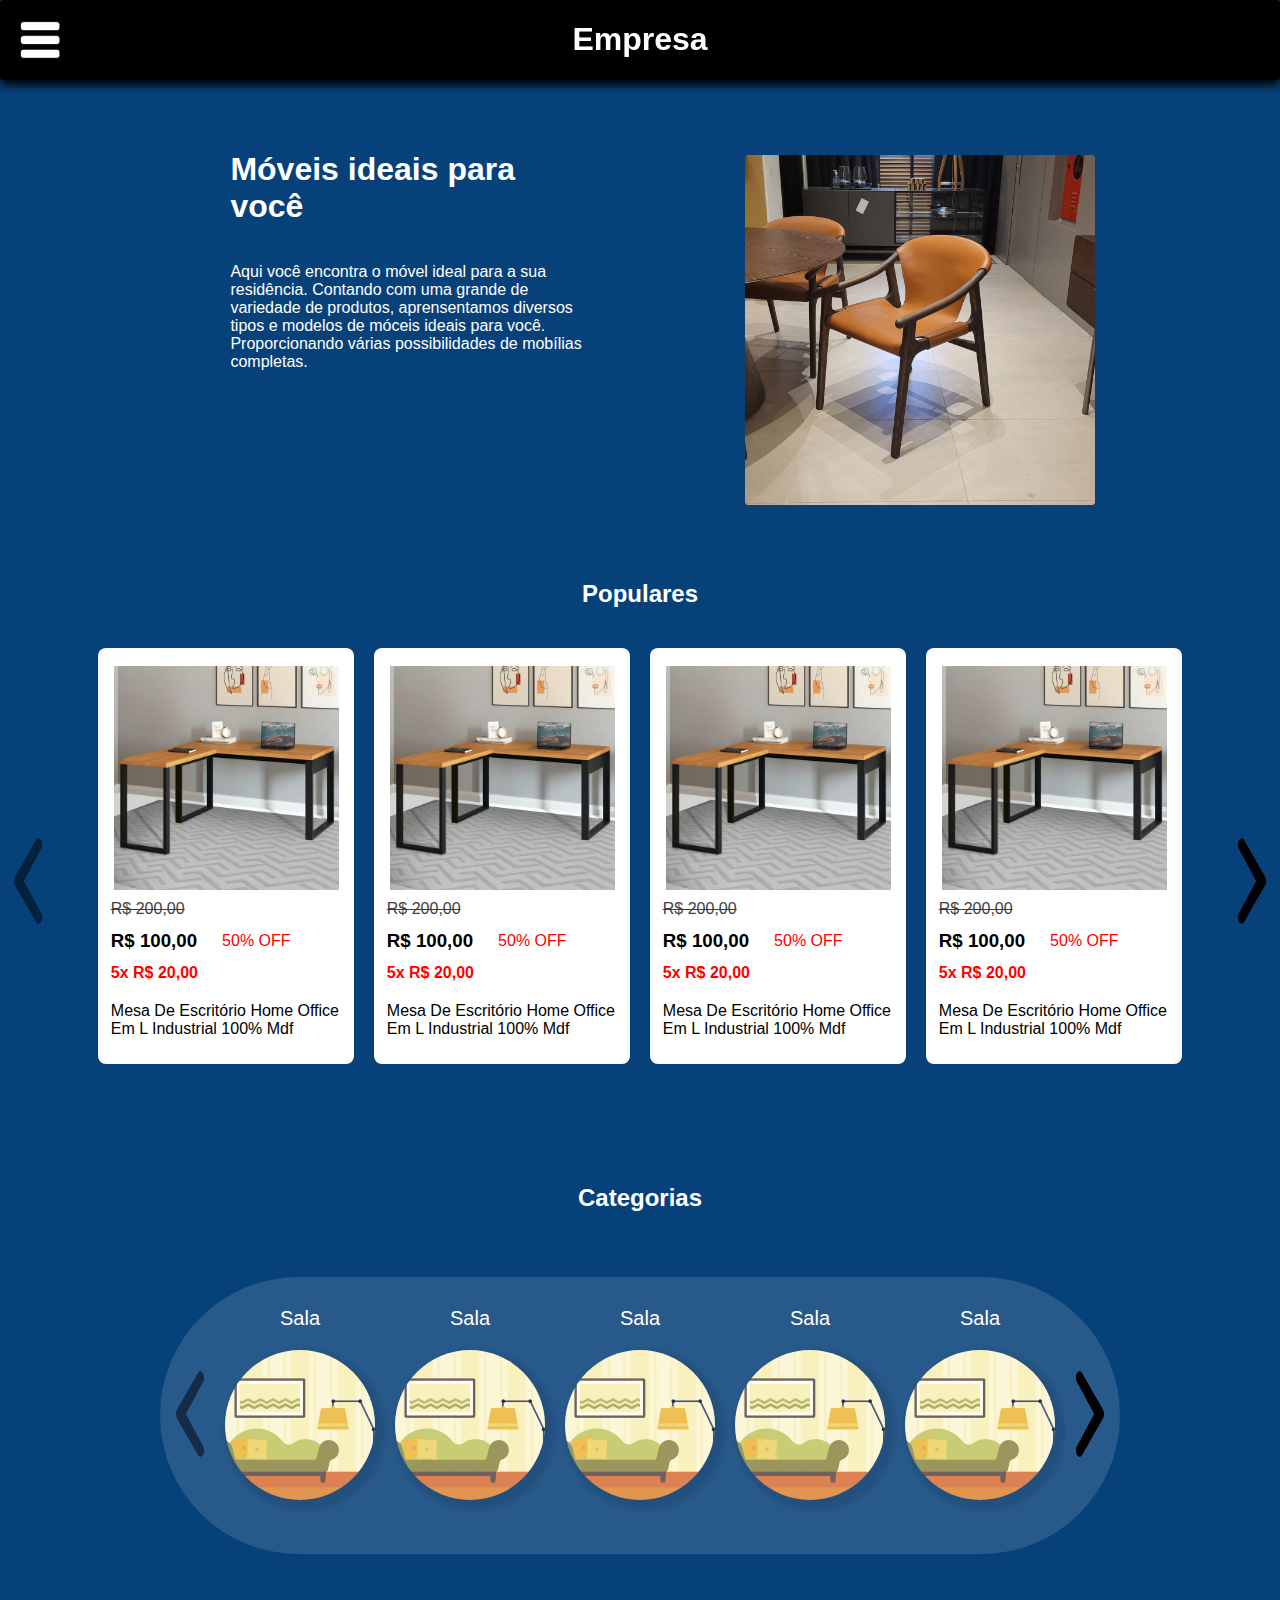
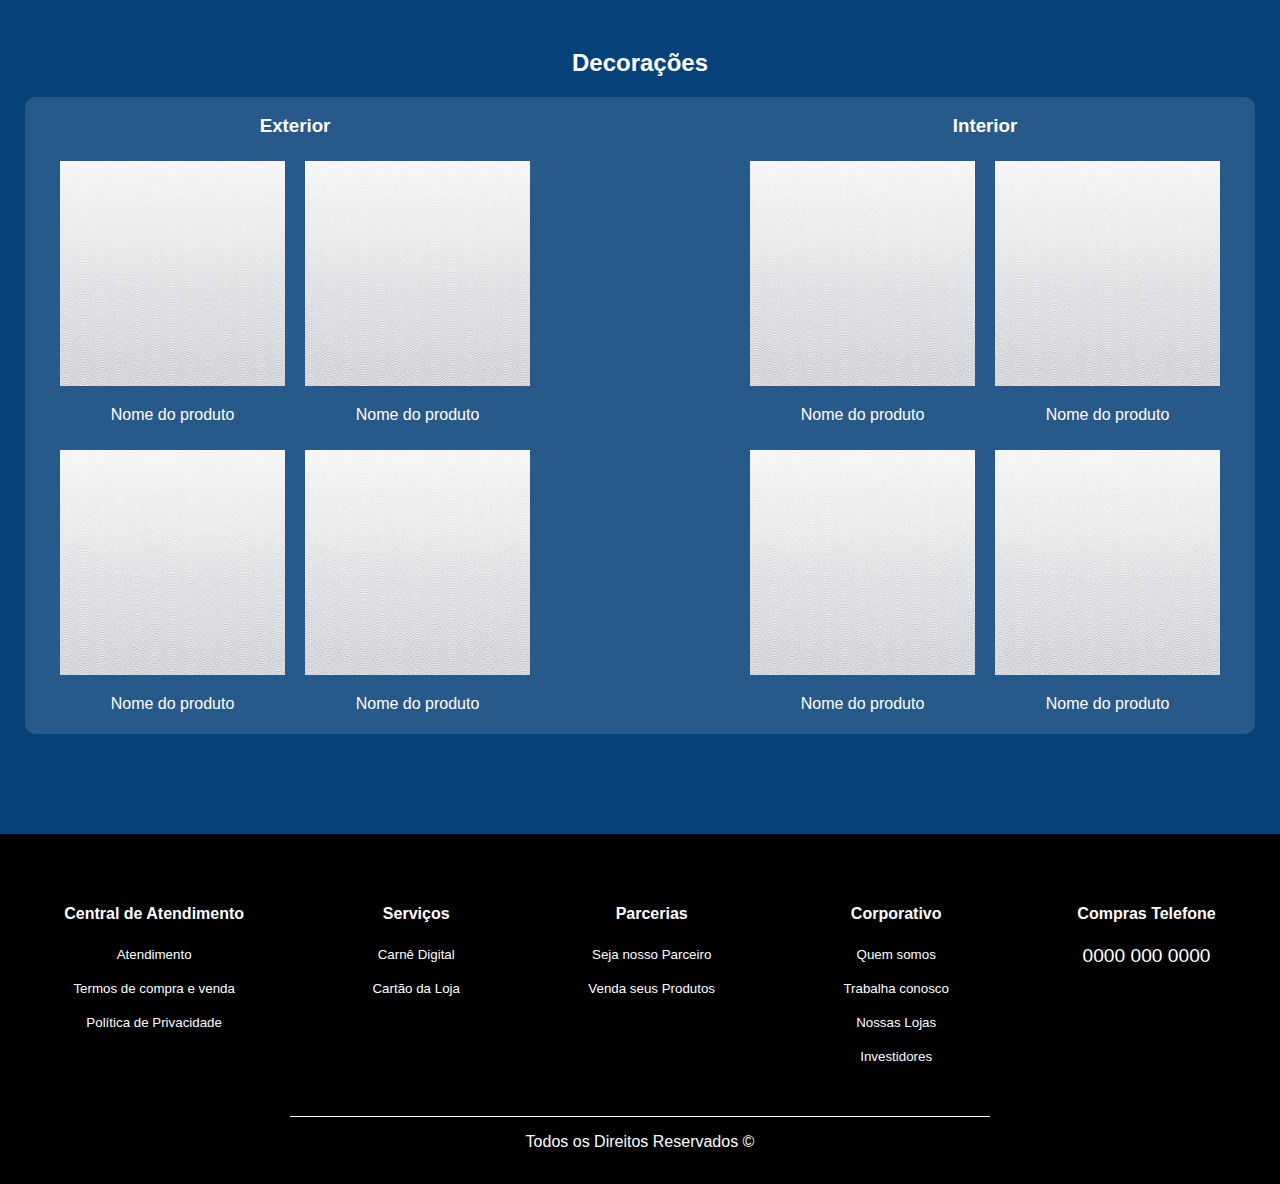
==== index.html @ 8889631f "Update" ====
<!DOCTYPE html>
<html lang="pt-BR">

<head>
    <meta charset="UTF-8">
    <meta http-equiv="X-UA-Compatible" content="IE=edge">
    <meta name="viewport" content="width=device-width, initial-scale=1.0">
    <link href="./style.css" rel="stylesheet">

    <title> Catálgo de móveis </title>
</head>

<body>

    <aside>
        <!-- Botão da sidebar  -->
        <input type="checkbox" id="sidebar_button">
        <label for="sidebar_button" id="label_sidebar_button">
            <img id="menu_icon" src="./icons/menu-icon.png" alt="Menu-icon" title="Botão Menu">
        </label>


        <!-- Navegação da SideBar  -->
        <nav id="sidebar_container">
            <ul id="ul_sidebar">
                <li> <a href="" class="url_sidebar"> HOME </a> </li>
                <li> <a href="" class="url_sidebar"> NOVIDADES </a> </li>
                <li> <a href="" class="url_sidebar"> CONTATO </a> </li>
                <li> <a href="" class="url_sidebar"> SOBRE </a> </li>
                <li> <a href="" class="url_sidebar"> SOBRE </a> </li>
                <li> <a href="" class="url_sidebar"> SOBRE </a> </li>
                <li> <a href="" class="url_sidebar"> SOBRE </a> </li>
                <li> <a href="" class="url_sidebar"> SOBRE </a> </li>
                <li> <a href="" class="url_sidebar"> SOBRE </a> </li>
                <li> <a href="" class="url_sidebar"> SOBRE </a> </li>
                <li> <a href="" class="url_sidebar"> SOBRE </a> </li>
                <li> <a href="" class="url_sidebar"> SOBRE </a> </li>
                <li> <a href="" class="url_sidebar"> SOBRE </a> </li>
                <li> <a href="" class="url_sidebar"> SOBRE </a> </li>
                <li> <a href="" class="url_sidebar"> SOBRE </a> </li>
                <li> <a href="" class="url_sidebar"> SOBRE </a> </li>
                <li> <a href="" class="url_sidebar"> SOBRE </a> </li>
                <li> <a href="" class="url_sidebar"> SOBRE </a> </li>
                <li> <a href="" class="url_sidebar"> SOBRE </a> </li>
                <li> <a href="" class="url_sidebar"> SOBRE </a> </li>
                <li> <a href="" class="url_sidebar"> SOBRE </a> </li>
                <li> <a href="" class="url_sidebar"> SOBRE </a> </li>
                <li> <a href="" class="url_sidebar"> SOBRE </a> </li>
                <li> <a href="" class="url_sidebar"> SOBRE </a> </li>
                <li> <a href="" class="url_sidebar"> SOBRE </a> </li>
                <li> <a href="" class="url_sidebar"> SOBRE </a> </li>
                <li> <a href="" class="url_sidebar"> SOBRE </a> </li>
                <li> <a href="" class="url_sidebar"> SOBRE </a> </li>
            </ul>
        </nav>
    </aside>


    <!-- Header da Página com botão da sidebar e a sidebar junto -->
    <header id="top_row">
        <div id="company_name">
            <h1> Empresa </h1>
        </div>
    </header>



    <!-- Conteúdo da Página  -->
    <main>

        <section id="slider_container">
            <!-- Slider container  -->


            <!-- Uma mensagem dentro do container do slider  -->
            <div id="text_container">
                <h1> Móveis ideais para você</h1>

                <p id="initial_slider_text">
                    Aqui você encontra o móvel ideal para a sua residência. Contando com uma
                    grande de variedade de produtos, aprensentamos diversos tipos e modelos de móceis ideais para você.
                    Proporcionando várias possibilidades de mobílias completas.
                </p>

            </div>


            <div id="slider">

                <div id="slides" class="slides">

                    <!-- Slide images -->
                    <div id="slide" class="slide">
                        <img id="img_1" src="./móveis/Cadeira Cuna (A).jpg" alt="Cadeira Cuna">
                    </div>

                    <div class="slide">
                        <img src="./móveis/Mesa Cabeceira Suspensa Branca.jpg" alt="Mesa Cabeceira">
                    </div>

                    <div class="slide">
                        <img src="./móveis/Mesa de Escritório.jpg" alt="Mesa escritório">
                    </div>

                    <div class="slide">
                        <img src="./móveis/Painel para TV.jpg" alt="Painel para TV">
                    </div>

                    <!-- Fim Slide Images -->

                </div>

            </div>

            <!-- Fim Slider container  -->
        </section>



        <!-- Populares Carrossel  -->

        <h2 class="title_row"> Populares </h2>

        <section id="popular_carousel">
            <!-- Início carrosel  -->

            <img id="popular_left_arrow" class="navigation_buttons" src="./icons/previous_button_icon.png"
                alt="Anterior">

            <div id="popular_items">
                <!-- Primeira barra de fundo dos itens -->

                <div id="popular_items_carousel" class="carousel_popular_items">
                    <!-- Inicio do carrossel de itens  -->



                    <!-- Primeira de quatro partes do carrossel dos itens composto por 4 itens cada parte  -->


                    <a href="./pagina_produtos/produto.html" class="item_container">
                        <!-- Container do item em geral -->

                        <div class="item_box">
                            <!-- Imagem do Produto, preço e nome -->

                            <img class="item_img" src="./móveis/Mesa de Escritório.jpg" alt="Images">

                            <div class="item_data">
                                <!-- Dados do item  -->

                                <s class="original_price"> R$ 200,00 </s>

                                <div class="price_row">
                                    <!-- Linha de preço e desconto -->

                                    <h3 class="item_price"> R$ 100,00 </h3>
                                    <p class="percentage_off"> 50% OFF </p>

                                    <!-- Fim linha preço e produto  -->
                                </div>

                                <h4 class="price_divison"> 5x R$ 20,00 </h4>
                                <p class="item_name"> Mesa De Escritório Home Office Em L Industrial 100% Mdf </p>

                                <!-- Fim dados do item -->
                            </div>

                            <!-- Fim Produto e descrição  -->
                        </div>

                        <!-- Fim container do item em geral  -->
                    </a>



                    <a href="./pagina_produtos/produto.html" class="item_container">
                        <!-- Container do item em geral -->

                        <div class="item_box">
                            <!-- Imagem do Produto, preço e nome -->

                            <img class="item_img" src="./móveis/Mesa de Escritório.jpg" alt="Images">

                            <div class="item_data">
                                <!-- Dados do item  -->

                                <s class="original_price"> R$ 200,00 </s>

                                <div class="price_row">
                                    <!-- Linha de preço e desconto -->

                                    <h3 class="item_price"> R$ 100,00 </h3>
                                    <p class="percentage_off"> 50% OFF </p>

                                    <!-- Fim linha preço e produto  -->
                                </div>

                                <h4 class="price_divison"> 5x R$ 20,00 </h4>
                                <p class="item_name"> Mesa De Escritório Home Office Em L Industrial 100% Mdf </p>

                                <!-- Fim dados do item -->
                            </div>

                            <!-- Fim Produto e descrição  -->
                        </div>

                        <!-- Fim container do item em geral  -->
                    </a>



                    <a href="./pagina_produtos/produto.html" class="item_container">
                        <!-- Container do item em geral -->

                        <div class="item_box">
                            <!-- Imagem do Produto, preço e nome -->

                            <img class="item_img" src="./móveis/Mesa de Escritório.jpg" alt="Images">

                            <div class="item_data">
                                <!-- Dados do item  -->

                                <s class="original_price"> R$ 200,00 </s>

                                <div class="price_row">
                                    <!-- Linha de preço e desconto -->

                                    <h3 class="item_price"> R$ 100,00 </h3>
                                    <p class="percentage_off"> 50% OFF </p>

                                    <!-- Fim linha preço e produto  -->
                                </div>

                                <h4 class="price_divison"> 5x R$ 20,00 </h4>
                                <p class="item_name"> Mesa De Escritório Home Office Em L Industrial 100% Mdf </p>

                                <!-- Fim dados do item -->
                            </div>

                            <!-- Fim Produto e descrição  -->
                        </div>

                        <!-- Fim container do item em geral  -->
                    </a>



                    <a href="./pagina_produtos/produto.html" class="item_container">
                        <!-- Container do item em geral -->

                        <div class="item_box">
                            <!-- Imagem do Produto, preço e nome -->

                            <img class="item_img" src="./móveis/Mesa de Escritório.jpg" alt="Images">

                            <div class="item_data">
                                <!-- Dados do item  -->

                                <s class="original_price"> R$ 200,00 </s>

                                <div class="price_row">
                                    <!-- Linha de preço e desconto -->

                                    <h3 class="item_price"> R$ 100,00 </h3>
                                    <p class="percentage_off"> 50% OFF </p>

                                    <!-- Fim linha preço e produto  -->
                                </div>

                                <h4 class="price_divison"> 5x R$ 20,00 </h4>
                                <p class="item_name"> Mesa De Escritório Home Office Em L Industrial 100% Mdf </p>

                                <!-- Fim dados do item -->
                            </div>

                            <!-- Fim Produto e descrição  -->
                        </div>

                        <!-- Fim container do item em geral  -->
                    </a>



                    <!-- Deste ponto para baixo são as outras 3 partes do carrossel, também composto
                    cada parte de 4 itens cada -->



                    <a href="./pagina_produtos/produto.html" class="item_container">
                        <!-- Container do item em geral -->

                        <div class="item_box">
                            <!-- Imagem do Produto, preço e nome -->

                            <img class="item_img" src="./móveis/Mesa de Escritório.jpg" alt="Images">

                            <div class="item_data">
                                <!-- Dados do item  -->

                                <s class="original_price"> R$ 200,00 </s>

                                <div class="price_row">
                                    <!-- Linha de preço e desconto -->

                                    <h3 class="item_price"> R$ 100,00 </h3>
                                    <p class="percentage_off"> 50% OFF </p>

                                    <!-- Fim linha preço e produto  -->
                                </div>

                                <h4 class="price_divison"> 5x R$ 20,00 </h4>
                                <p class="item_name"> Mesa De Escritório Home Office Em L Industrial 100% Mdf </p>

                                <!-- Fim dados do item -->
                            </div>

                            <!-- Fim Produto e descrição  -->
                        </div>

                        <!-- Fim container do item em geral  -->
                    </a>



                    <a href="./pagina_produtos/produto.html" class="item_container">
                        <!-- Container do item em geral -->

                        <div class="item_box">
                            <!-- Imagem do Produto, preço e nome -->

                            <img class="item_img" src="./móveis/Mesa de Escritório.jpg" alt="Images">

                            <div class="item_data">
                                <!-- Dados do item  -->

                                <s class="original_price"> R$ 200,00 </s>

                                <div class="price_row">
                                    <!-- Linha de preço e desconto -->

                                    <h3 class="item_price"> R$ 100,00 </h3>
                                    <p class="percentage_off"> 50% OFF </p>

                                    <!-- Fim linha preço e produto  -->
                                </div>

                                <h4 class="price_divison"> 5x R$ 20,00 </h4>
                                <p class="item_name"> Mesa De Escritório Home Office Em L Industrial 100% Mdf </p>

                                <!-- Fim dados do item -->
                            </div>

                            <!-- Fim Produto e descrição  -->
                        </div>

                        <!-- Fim container do item em geral  -->
                    </a>



                    <a href="./pagina_produtos/produto.html" class="item_container">
                        <!-- Container do item em geral -->

                        <div class="item_box">
                            <!-- Imagem do Produto, preço e nome -->

                            <img class="item_img" src="./móveis/Mesa de Escritório.jpg" alt="Images">

                            <div class="item_data">
                                <!-- Dados do item  -->

                                <s class="original_price"> R$ 200,00 </s>

                                <div class="price_row">
                                    <!-- Linha de preço e desconto -->

                                    <h3 class="item_price"> R$ 100,00 </h3>
                                    <p class="percentage_off"> 50% OFF </p>

                                    <!-- Fim linha preço e produto  -->
                                </div>

                                <h4 class="price_divison"> 5x R$ 20,00 </h4>
                                <p class="item_name"> Mesa De Escritório Home Office Em L Industrial 100% Mdf </p>

                                <!-- Fim dados do item -->
                            </div>

                            <!-- Fim Produto e descrição  -->
                        </div>

                        <!-- Fim container do item em geral  -->
                    </a>



                    <a href="./pagina_produtos/produto.html" class="item_container">
                        <!-- Container do item em geral -->

                        <div class="item_box">
                            <!-- Imagem do Produto, preço e nome -->

                            <img class="item_img" src="./móveis/Mesa de Escritório.jpg" alt="Images">

                            <div class="item_data">
                                <!-- Dados do item  -->

                                <s class="original_price"> R$ 200,00 </s>

                                <div class="price_row">
                                    <!-- Linha de preço e desconto -->

                                    <h3 class="item_price"> R$ 100,00 </h3>
                                    <p class="percentage_off"> 50% OFF </p>

                                    <!-- Fim linha preço e produto  -->
                                </div>

                                <h4 class="price_divison"> 5x R$ 20,00 </h4>
                                <p class="item_name"> Mesa De Escritório Home Office Em L Industrial 100% Mdf </p>

                                <!-- Fim dados do item -->
                            </div>

                            <!-- Fim Produto e descrição  -->
                        </div>

                        <!-- Fim container do item em geral  -->
                    </a>



                    <!-- Terceira parte do carrossel  -->


                    <a href="./pagina_produtos/produto.html" class="item_container">
                        <!-- Container do item em geral -->

                        <div class="item_box">
                            <!-- Imagem do Produto, preço e nome -->

                            <img class="item_img" src="./móveis/Mesa de Escritório.jpg" alt="Images">

                            <div class="item_data">
                                <!-- Dados do item  -->

                                <s class="original_price"> R$ 200,00 </s>

                                <div class="price_row">
                                    <!-- Linha de preço e desconto -->

                                    <h3 class="item_price"> R$ 100,00 </h3>
                                    <p class="percentage_off"> 50% OFF </p>

                                    <!-- Fim linha preço e produto  -->
                                </div>

                                <h4 class="price_divison"> 5x R$ 20,00 </h4>
                                <p class="item_name"> Mesa De Escritório Home Office Em L Industrial 100% Mdf </p>

                                <!-- Fim dados do item -->
                            </div>

                            <!-- Fim Produto e descrição  -->
                        </div>

                        <!-- Fim container do item em geral  -->
                    </a>



                    <a href="./pagina_produtos/produto.html" class="item_container">
                        <!-- Container do item em geral -->

                        <div class="item_box">
                            <!-- Imagem do Produto, preço e nome -->

                            <img class="item_img" src="./móveis/Mesa de Escritório.jpg" alt="Images">

                            <div class="item_data">
                                <!-- Dados do item  -->

                                <s class="original_price"> R$ 200,00 </s>

                                <div class="price_row">
                                    <!-- Linha de preço e desconto -->

                                    <h3 class="item_price"> R$ 100,00 </h3>
                                    <p class="percentage_off"> 50% OFF </p>

                                    <!-- Fim linha preço e produto  -->
                                </div>

                                <h4 class="price_divison"> 5x R$ 20,00 </h4>
                                <p class="item_name"> Mesa De Escritório Home Office Em L Industrial 100% Mdf </p>

                                <!-- Fim dados do item -->
                            </div>

                            <!-- Fim Produto e descrição  -->
                        </div>

                        <!-- Fim container do item em geral  -->
                    </a>



                    <a href="./pagina_produtos/produto.html" class="item_container">
                        <!-- Container do item em geral -->

                        <div class="item_box">
                            <!-- Imagem do Produto, preço e nome -->

                            <img class="item_img" src="./móveis/Mesa de Escritório.jpg" alt="Images">

                            <div class="item_data">
                                <!-- Dados do item  -->

                                <s class="original_price"> R$ 200,00 </s>

                                <div class="price_row">
                                    <!-- Linha de preço e desconto -->

                                    <h3 class="item_price"> R$ 100,00 </h3>
                                    <p class="percentage_off"> 50% OFF </p>

                                    <!-- Fim linha preço e produto  -->
                                </div>

                                <h4 class="price_divison"> 5x R$ 20,00 </h4>
                                <p class="item_name"> Mesa De Escritório Home Office Em L Industrial 100% Mdf </p>

                                <!-- Fim dados do item -->
                            </div>

                            <!-- Fim Produto e descrição  -->
                        </div>

                        <!-- Fim container do item em geral  -->
                    </a>



                    <a href="./pagina_produtos/produto.html" class="item_container">
                        <!-- Container do item em geral -->

                        <div class="item_box">
                            <!-- Imagem do Produto, preço e nome -->

                            <img class="item_img" src="./móveis/Mesa de Escritório.jpg" alt="Images">

                            <div class="item_data">
                                <!-- Dados do item  -->

                                <s class="original_price"> R$ 200,00 </s>

                                <div class="price_row">
                                    <!-- Linha de preço e desconto -->

                                    <h3 class="item_price"> R$ 100,00 </h3>
                                    <p class="percentage_off"> 50% OFF </p>

                                    <!-- Fim linha preço e produto  -->
                                </div>

                                <h4 class="price_divison"> 5x R$ 20,00 </h4>
                                <p class="item_name"> Mesa De Escritório Home Office Em L Industrial 100% Mdf </p>

                                <!-- Fim dados do item -->
                            </div>

                            <!-- Fim Produto e descrição  -->
                        </div>

                        <!-- Fim container do item em geral  -->
                    </a>



                    <!-- Quarta e última parte do carrossel  -->


                    <a href="./pagina_produtos/produto.html" class="item_container">
                        <!-- Container do item em geral -->

                        <div class="item_box">
                            <!-- Imagem do Produto, preço e nome -->

                            <img class="item_img" src="./móveis/Mesa de Escritório.jpg" alt="Images">

                            <div class="item_data">
                                <!-- Dados do item  -->

                                <s class="original_price"> R$ 200,00 </s>

                                <div class="price_row">
                                    <!-- Linha de preço e desconto -->

                                    <h3 class="item_price"> R$ 100,00 </h3>
                                    <p class="percentage_off"> 50% OFF </p>

                                    <!-- Fim linha preço e produto  -->
                                </div>

                                <h4 class="price_divison"> 5x R$ 20,00 </h4>
                                <p class="item_name"> Mesa De Escritório Home Office Em L Industrial 100% Mdf </p>

                                <!-- Fim dados do item -->
                            </div>

                            <!-- Fim Produto e descrição  -->
                        </div>

                        <!-- Fim container do item em geral  -->
                    </a>



                    <a href="./pagina_produtos/produto.html" class="item_container">
                        <!-- Container do item em geral -->

                        <div class="item_box">
                            <!-- Imagem do Produto, preço e nome -->

                            <img class="item_img" src="./móveis/Mesa de Escritório.jpg" alt="Images">

                            <div class="item_data">
                                <!-- Dados do item  -->

                                <s class="original_price"> R$ 200,00 </s>

                                <div class="price_row">
                                    <!-- Linha de preço e desconto -->

                                    <h3 class="item_price"> R$ 100,00 </h3>
                                    <p class="percentage_off"> 50% OFF </p>

                                    <!-- Fim linha preço e produto  -->
                                </div>

                                <h4 class="price_divison"> 5x R$ 20,00 </h4>
                                <p class="item_name"> Mesa De Escritório Home Office Em L Industrial 100% Mdf </p>

                                <!-- Fim dados do item -->
                            </div>

                            <!-- Fim Produto e descrição  -->
                        </div>

                        <!-- Fim container do item em geral  -->
                    </a>



                    <a href="./pagina_produtos/produto.html" class="item_container">
                        <!-- Container do item em geral -->

                        <div class="item_box">
                            <!-- Imagem do Produto, preço e nome -->

                            <img class="item_img" src="./móveis/Mesa de Escritório.jpg" alt="Images">

                            <div class="item_data">
                                <!-- Dados do item  -->

                                <s class="original_price"> R$ 200,00 </s>

                                <div class="price_row">
                                    <!-- Linha de preço e desconto -->

                                    <h3 class="item_price"> R$ 100,00 </h3>
                                    <p class="percentage_off"> 50% OFF </p>

                                    <!-- Fim linha preço e produto  -->
                                </div>

                                <h4 class="price_divison"> 5x R$ 20,00 </h4>
                                <p class="item_name"> Mesa De Escritório Home Office Em L Industrial 100% Mdf </p>

                                <!-- Fim dados do item -->
                            </div>

                            <!-- Fim Produto e descrição  -->
                        </div>

                        <!-- Fim container do item em geral  -->
                    </a>



                    <a href="./pagina_produtos/produto.html" class="item_container">
                        <!-- Container do item em geral -->

                        <div class="item_box">
                            <!-- Imagem do Produto, preço e nome -->

                            <img class="item_img" src="./móveis/Mesa de Escritório.jpg" alt="Images">

                            <div class="item_data">
                                <!-- Dados do item  -->

                                <s class="original_price"> R$ 200,00 </s>

                                <div class="price_row">
                                    <!-- Linha de preço e desconto -->

                                    <h3 class="item_price"> R$ 100,00 </h3>
                                    <p class="percentage_off"> 50% OFF </p>

                                    <!-- Fim linha preço e produto  -->
                                </div>

                                <h4 class="price_divison"> 5x R$ 20,00 </h4>
                                <p class="item_name"> Mesa De Escritório Home Office Em L Industrial 100% Mdf </p>

                                <!-- Fim dados do item -->
                            </div>

                            <!-- Fim Produto e descrição  -->
                        </div>

                        <!-- Fim container do item em geral  -->
                    </a>



                    <!-- Fim da Quarta parte do carrossel  -->



                    <!-- Fim carrosel de itens  -->
                </div>


                <!-- Fim primeira barra de itens -->
            </div>


            <img id="popular_right_arrow" class="navigation_buttons" src="icons/next_button_icon.png" alt="Próximo">

            <!-- Fim carrossel  -->
        </section>

        <!-- Fim Populares Carrossel  -->


        <!-- Categorias Carrossel  -->

        <h2 class="title_row"> Categorias </h2>

        <section id="categories">

            <img id="categories_left_arrow" class="navigation_buttons" src="./icons/previous_button_icon.png"
                alt="Anterior">

            <div id="categories_carousel">

                <div id="categories_carousel_items" class="carousel_categories">

                    <div class="categorie_box">
                        <p class="categorie_name"> Sala </p>
                        <a href="./pagina_produtos/produto.html">
                            <img class="categories_icons" src="./icons/categories/living_room.jpg"
                                alt="Categoria Sala de estar">
                        </a>
                    </div>

                    <div class="categorie_box">
                        <p class="categorie_name"> Sala </p>
                        <a href="./pagina_produtos/produto.html">
                            <img class="categories_icons" src="./icons/categories/living_room.jpg"
                                alt="Categoria Sala de estar">
                        </a>
                    </div>

                    <div class="categorie_box">
                        <p class="categorie_name"> Sala </p>
                        <a href="./pagina_produtos/produto.html">
                            <img class="categories_icons" src="./icons/categories/living_room.jpg"
                                alt="Categoria Sala de estar">
                        </a>
                    </div>

                    <div class="categorie_box">
                        <p class="categorie_name"> Sala </p>
                        <a href="./pagina_produtos/produto.html">
                            <img class="categories_icons" src="./icons/categories/living_room.jpg"
                                alt="Categoria Sala de estar">
                        </a>
                    </div>

                    <div class="categorie_box">
                        <p class="categorie_name"> Sala </p>
                        <a href="./pagina_produtos/produto.html">
                            <img class="categories_icons" src="./icons/categories/living_room.jpg"
                                alt="Categoria Sala de estar">
                        </a>
                    </div>

                    <div class="categorie_box">
                        <p class="categorie_name"> Sala </p>
                        <a href="./pagina_produtos/produto.html">
                            <img class="categories_icons" src="./icons/categories/living_room.jpg"
                                alt="Categoria Sala de estar">
                        </a>
                    </div>

                    <div class="categorie_box">
                        <p class="categorie_name"> Sala </p>
                        <a href="./pagina_produtos/produto.html">
                            <img class="categories_icons" src="./icons/categories/living_room.jpg"
                                alt="Categoria Sala de estar">
                        </a>
                    </div>

                    <div class="categorie_box">
                        <p class="categorie_name"> Sala </p>
                        <a href="./pagina_produtos/produto.html">
                            <img class="categories_icons" src="./icons/categories/living_room.jpg"
                                alt="Categoria Sala de estar">
                        </a>
                    </div>

                    <div class="categorie_box">
                        <p class="categorie_name"> Sala </p>
                        <a href="./pagina_produtos/produto.html">
                            <img class="categories_icons" src="./icons/categories/living_room.jpg"
                                alt="Categoria Sala de estar">
                        </a>
                    </div>

                    <div class="categorie_box">
                        <p class="categorie_name"> Sala </p>
                        <a href="./pagina_produtos/produto.html">
                            <img class="categories_icons" src="./icons/categories/living_room.jpg"
                                alt="Categoria Sala de estar">
                        </a>
                    </div>

                    <div class="categorie_box">
                        <p class="categorie_name"> Sala </p>
                        <a href="./pagina_produtos/produto.html">
                            <img class="categories_icons" src="./icons/categories/living_room.jpg"
                                alt="Categoria Sala de estar">
                        </a>
                    </div>

                    <div class="categorie_box">
                        <p class="categorie_name"> Sala </p>
                        <a href="./pagina_produtos/produto.html">
                            <img class="categories_icons" src="./icons/categories/living_room.jpg"
                                alt="Categoria Sala de estar">
                        </a>
                    </div>

                    <div class="categorie_box">
                        <p class="categorie_name"> Sala </p>
                        <a href="./pagina_produtos/produto.html">
                            <img class="categories_icons" src="./icons/categories/living_room.jpg"
                                alt="Categoria Sala de estar">
                        </a>
                    </div>

                    <div class="categorie_box">
                        <p class="categorie_name"> Sala </p>
                        <a href="./pagina_produtos/produto.html">
                            <img class="categories_icons" src="./icons/categories/living_room.jpg"
                                alt="Categoria Sala de estar">
                        </a>
                    </div>

                    <div class="categorie_box">
                        <p class="categorie_name"> Sala </p>
                        <a href="./pagina_produtos/produto.html">
                            <img class="categories_icons" src="./icons/categories/living_room.jpg"
                                alt="Categoria Sala de estar">
                        </a>
                    </div>

                </div>

            </div>

            <img id="categories_right_arrow" class="navigation_buttons" src="./icons/next_button_icon.png"
                alt="Anterior">


        </section>

        <!-- Fim Categorias Carrossel  -->



        <!-- Bloco Decorações -->

        <h2 class="title_row"> Decorações </h2>

        <section id="decorations_container">

            <!-- Decorações do lado de fora da casa  -->
            <div id="decorations_outside">
                <h3 class="category_type_title"> Exterior </h3>


                <!-- Bloco Categorias de Decorações de Fora -->
                <div class="decoration_categories_container">

                    <div class="decoration_categorie">
                        <a href="./pagina_produtos/produto.html" class="decor_category_image"> <img
                                src="./icons/decorations/image.jpg"> </a>

                        <p class="decoration_category_name"> Nome do produto </p>
                    </div>


                    <div class="decoration_categorie">
                        <a href="./pagina_produtos/produto.html" class="decor_category_image"> <img
                                src="./icons/decorations/image.jpg"> </a>

                        <p class="decoration_category_name"> Nome do produto </p>
                    </div>

                </div>


                <div class="decoration_categories_container">

                    <div class="decoration_categorie">
                        <a href="./pagina_produtos/produto.html" class="decor_category_image"> <img
                                src="./icons/decorations/image.jpg"> </a>

                        <p class="decoration_category_name"> Nome do produto </p>
                    </div>


                    <div class="decoration_categorie">
                        <a href="./pagina_produtos/produto.html" class="decor_category_image"> <img
                                src="./icons/decorations/image.jpg"> </a>

                        <p class="decoration_category_name"> Nome do produto </p>
                    </div>


                </div>

            </div>


            <div id="decorations_inside">

                <!-- Decorações do lado de dentro da casa  -->
                <h3 class="category_type_title"> Interior </h3>


                <!-- Bloco Categorias de Decorações de Dentro -->
                <div class="decoration_categories_container">

                    <div class="decoration_categorie">
                        <a href="./pagina_produtos/produto.html" class="decor_category_image"> <img
                                src="./icons/decorations/image.jpg"> </a>

                        <p class="decoration_category_name"> Nome do produto </p>
                    </div>


                    <div class="decoration_categorie">
                        <a href="./pagina_produtos/produto.html" class="decor_category_image"> <img
                                src="./icons/decorations/image.jpg"> </a>

                        <p class="decoration_category_name"> Nome do produto </p>
                    </div>

                </div>

                <div class="decoration_categories_container">

                    <div class="decoration_categorie">

                        <a href="./pagina_produtos/produto.html" class="decor_category_image"> <img
                                src="./icons/decorations/image.jpg"> </a>

                        <p class="decoration_category_name"> Nome do produto </p>
                    </div>


                    <div class="decoration_categorie">

                        <a href="./pagina_produtos/produto.html" class="decor_category_image"> <img
                                src="./icons/decorations/image.jpg"> </a>

                        <p class="decoration_category_name"> Nome do produto </p>
                    </div>

                </div>

            </div>

        </section>

    </main>

    <!-- Rodapé da Página  -->

    <footer id="footer_box">

        <div id="footer_content_box">

            <div class="footer_content">
                <h4> Central de Atendimento </h4>
                <p> <a> <small> Atendimento </small> </a> </p>
                <p> <a> <small> Termos de compra e venda </small> </a> </p>
                <p> <a> <small> Política de Privacidade </small> </a> </p>
            </div>

            <div class="footer_content">
                <h4> Serviços </h4>
                <p> <a> <small> Carnê Digital </small> </a> </p>
                <p> <a> <small> Cartão da Loja </small> </a> </p>
            </div>

            <div class="footer_content">
                <h4> Parcerias </h4>
                <p> <a> <small> Seja nosso Parceiro </small> </a> </p>
                <p> <a> <small> Venda seus Produtos </small> </a> </p>
            </div>

            <div class="footer_content">
                <h4> Corporativo </h4>
                <p> <a> <small> Quem somos </small> </a> </p>
                <p> <a> <small> Trabalha conosco </small> </a> </p>
                <p> <a> <small> Nossas Lojas </small> </a> </p>
                <p> <a> <small> Investidores </small></a></p>
            </div>

            <div class="footer_content">
                <h4> Compras Telefone </h4>
                <p> <big> 0000 000 0000 </big> </p>
            </div>

        </div>

        <div class="copyright_box">
            <div class="dividing_row"> </div>

            <p> <span> Todos os Direitos Reservados © </span> </p>

        </div>

    </footer>







    <!-- Script da Página  -->
    <script src="./script.js"> </script>


</body>

</html>
---- style.css ----
body {
    background-color: rgb(7, 65, 122);
    display: flex;
    flex-direction: column;
    align-items: center;
    position: relative;
    width: auto;
    min-height: 100vh;
    font-family: arial, 'Times New Roman', Times, serif;
    margin: 0;
}

aside {
    place-self: start ;
    display: flex;
    position: fixed;
    z-index: 3;
}

main {
    display: flex;
    flex-direction: column;
    position: relative;
    align-items: center;
    top: 80px;
}

footer {
    position: relative;
    top: 180px;
}

h1 {
    color: white;
}

a {
    text-decoration: none;
}

/* HEADER  */

#top_row {
    background-color: black;
    display: flex;
    flex-direction: row;
    align-items: center;
    position: fixed;
    box-shadow: 0 5px 10px 0;
    width: 100%;
    border-radius: 3px;
    z-index: 2;
}

#menu_icon {
    width: 50px;
    cursor: pointer;
}

#company_name {
    display: flex;
    flex-direction: column;
    align-items: center;
    position: relative;
    width: inherit;
}

#text_container {
    display: flex;
    flex-direction: column;
    width: 360px;
}


/* FIM HEADER  */

/* BARRA LATERAL  */

#sidebar_container {
    background-color: rgba(16, 16, 16, 0.5);
    position: absolute;
    width: 300px;
    left: -300px;
    height: 100vh;
    transition: all 0.5s;
    overflow: auto;
}

#ul_sidebar {
    list-style: none;
    position: absolute;
    width: 100%;
    top: 70px;
    padding: 0;
}

/* width scrollbar (sidebar) */
#sidebar_container::-webkit-scrollbar {
    width: 9px;
}
  
/* Track */
#sidebar_container::-webkit-scrollbar-track {
    background: black; 
}
   
/* Handle */
#sidebar_container::-webkit-scrollbar-thumb {
    background: rgba(255, 255, 255, 0.8);
    border-radius: 3px;
}
  
/* Handle on hover */
#sidebar_container::-webkit-scrollbar-thumb:hover {
    background: white;
}

#sidebar_button[type="checkbox"] {
    display: none;
}

#sidebar_button[type="checkbox"]:checked ~ #sidebar_container {
    transform: translateX(300px);
}

.url_sidebar {
    display: block;
    color: white;
    text-align: center;
    padding: 20px 5px;
}

.url_sidebar:hover {
    background-color: rgb(200, 250, 245);
    color: black;
}

#label_sidebar_button {
    padding: 15px;
    position: absolute;
    z-index: 1;
}

/* INITIAL SLIDER  */

#slider_container {
    width: 80%;
    display: flex;
    flex-direction: row;
    align-items: start;
    justify-content: space-between;
    padding: 50px 0 0 200px;
}

#text_container {
    display: flex;
    flex-direction: column;
    width: 360px;
}

#initial_slider_text {
    color: white;
}

#slider {
    margin: 0 auto;
    width: 400px;
    height: 400px;
    overflow: hidden;
}

#slides {
    width: 400%;
    height: 400px;
    display: flex;
    flex-direction: row;
    align-items: center;
}

.slide {
    display: flex;
    flex-direction: column;
    align-items: center;
    width: 25%;
    position: relative;
    transition: 2s;
}

.slide img {
    width : 350px;
    height: 350px;
    border-radius: 3px;
}

/* FIM INITIAL SLIDER  */


/* CARROSSEL DE ITENS POPULARES  */

#popular_carousel {
    display: flex;
    flex-direction: row;
    align-items: center;
    margin-bottom: 50px;
}

#popular_items{
    width: 1084px;
    padding: 20px;
    margin: 0 25px;
    overflow: hidden;
}

.title_row {
    color:rgb(255, 255, 255);
    display: flex;
    flex-direction: column;
    align-items: center;
    margin-top: 50px;
}

.navigation_buttons {
    width: 50px;
    height: 154px;
    cursor: pointer;
    margin-top: 50px;
}

.carousel_popular_items {
    /* original width laptop: 1024p */
    display: flex;
    flex-direction: row;
    align-items: center;
    /* justify-content: space-between; */
    width: 4416px;
    transition-duration: 2s ;
}

.item_container {
    background-color: white;
    padding: 0.5em;
    border-radius: 0.5em;
    margin-right: 20px;
}

.item_box {
    background-color: white;
    display: flex;
    flex-direction: column;
    width: 240px;
    height: 400px;
}

.item_img {
    width: 225px;
    height: 224px;
    padding: 10px 7.5px;
}

.item_data {
    padding-left: 2%;
}

.original_price {
    color: rgb(63, 63, 63);
    display: flex;
    flex-direction: row;
}

.price_row {
    display: flex;
    flex-direction: row;
    align-items: center;
    margin: 10px 0;    
}

.item_price {
    color: black;
    max-width: 120px;
    padding-right:5px;
    margin: 2px 0;
}

.percentage_off {
    color: red;
    margin: 2px 20px;
}

.price_divison{
    color: red;
    margin: 2px 0;
}

.item_name {
    color: black;
    margin: 20px 0;
    overflow: hidden;
}

/* CLASSES PARA MOVER O POPULAR CARROSSEL  */

.popular_items_carousel_side_1 {
    /* OBS: O margin-left será os width anteriores, mais 20px por cada lado */
    /* anterior em relação ao lado do carrossel que o usuário irá  */
    margin-left: 0;
}

.popular_items_carousel_side_2 {
    /* Soma do tamanho do width do lado anterior, mais 20px */
    /* da margin-right do último item do lado anterior  */ 
    margin-left: -1104px;
}

.popular_items_carousel_side_3 {
    /* Soma do tamanho do width dos 2 lados anteriores, mais 40px */
    /* (20px + 20px) por ser 2 lados anteriores */
    margin-left: -2208px;
}

.popular_items_carousel_side_4 {
    /* Soma do tamanho do width dos 2 lados anteriores, mais 40px */
    /* (20px + 20px) por ser 2 lados anteriores */
    margin-left: -3312px;

}

/* FIM POPULAR ITENS  */



/* CATEGORIES  */

#categories {
    background-color: rgba(255, 255, 255, 0.13);
    display: flex;
    flex-direction: row;
    width: 950px;
    height: 225px;
    border-radius: 150px;
    padding: 10px 5px 42px 5px;
    margin: 45px 20px;
}

#categories_carousel{
    width: 850px;
    margin: 0;
    overflow: hidden;
}

.carousel_categories {
    /* original width laptop: 1024p */
    display: flex;
    flex-direction: row;
    align-items: center;
    /* justify-content: space-between; */
    width: 4396px;
    transition-duration: 2s ;
} 

.categories_box {
    display: flex;
    flex-direction: column;
    height: 200px;
}

.categories_icons {
    width: 150px;
    border-radius: 75px;
    margin: 0 10px;
    box-shadow: 5px 5px 5px 5px rgba(0, 0, 0, 0.1);
}

.categorie_name {
    color: white;
    display: flex;
    flex-direction: row;
    justify-content: center;
    font-size: 20px;
}

/* BLOCO DE CLASSES PARA MOVER O CARROSSEL  */

.categories_carousel_side_1 {
    margin-left: 0;
}

.categories_carousel_side_2 {
    margin-left: -850px;
}

.categories_carousel_side_3 {
    margin-left: -1700px;
}

/* FIM CATEGORIES CARROSSEL  */



/* Decorations Section */

#decorations_container {
    background-color: rgba(255, 255, 255, 0.13);
    display: flex;
    flex-direction: row;
    padding: 0 25px;
    border-radius: 10px;
}

#decorations_outside {
    text-align: center;
    margin-right: 100px;
}

#decorations_inside {
    text-align: center;
    margin-left: 100px;
}

.decoration_categorie {
    margin: 5px 10px;
}

.category_type_title {
    color: white;
}

.decoration_categories_container {
    display: flex;
    flex-direction: row;
}

.decor_category_image {
    max-width: 220px;
    height: 220px;
    size: relative;
    border-radius: 2px;
}

.decoration_category_name {
    color: white;
    text-align: center;
}




/* Footer  */

#footer_box {
    background-color: black;
    color: white;
    width: 100%;
    height: 300px;
    place-self: baseline normal;
    padding-top: 50px;
}

#footer_content_box {
    display: flex;
    flex-direction: row;
    justify-content: space-around;
}

.footer_content {
    text-align: center;
}

.copyright_box {
    display: flex;
    flex-direction: column;
    align-items: center;
    place-self: center;
    margin-top: 35px;
    width: auto;
}

.dividing_row {
    background-color: white;
    height: 1px;
    width: 700px;
}

/* FIM FOOTER */
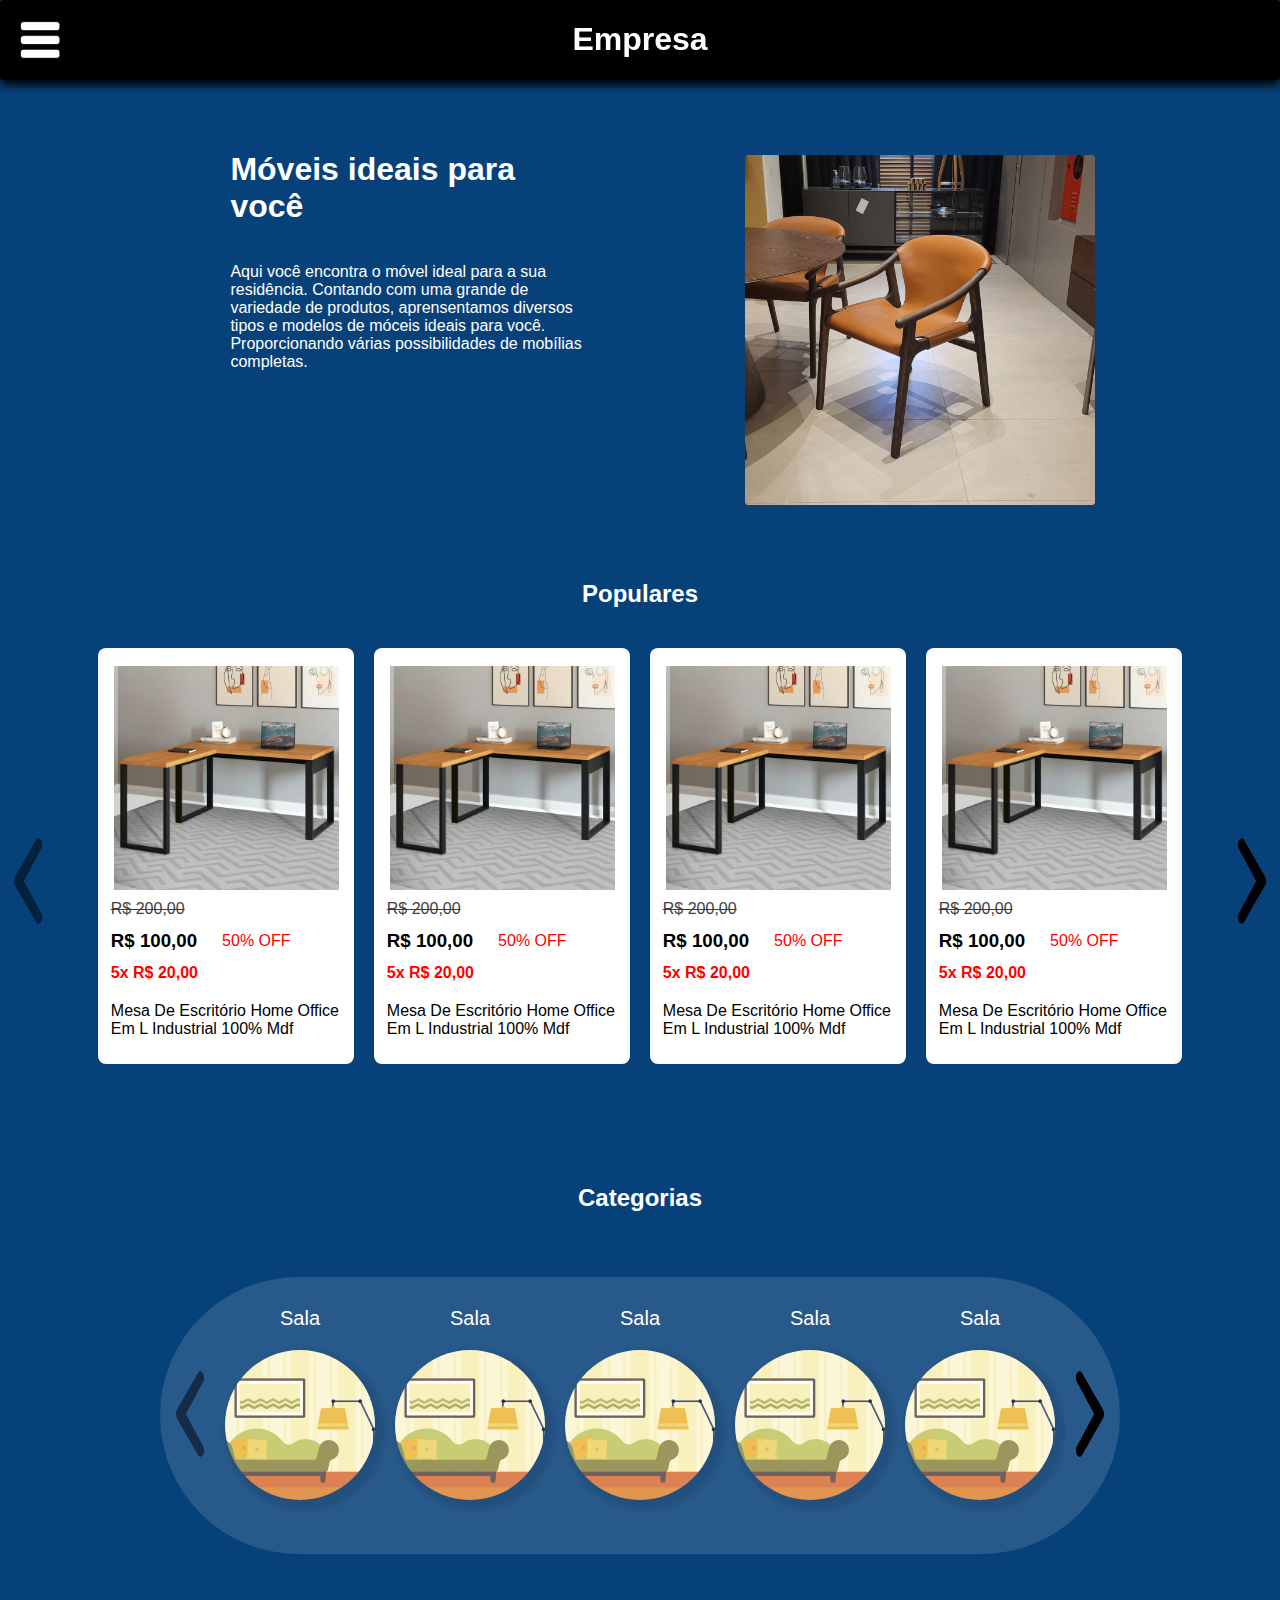
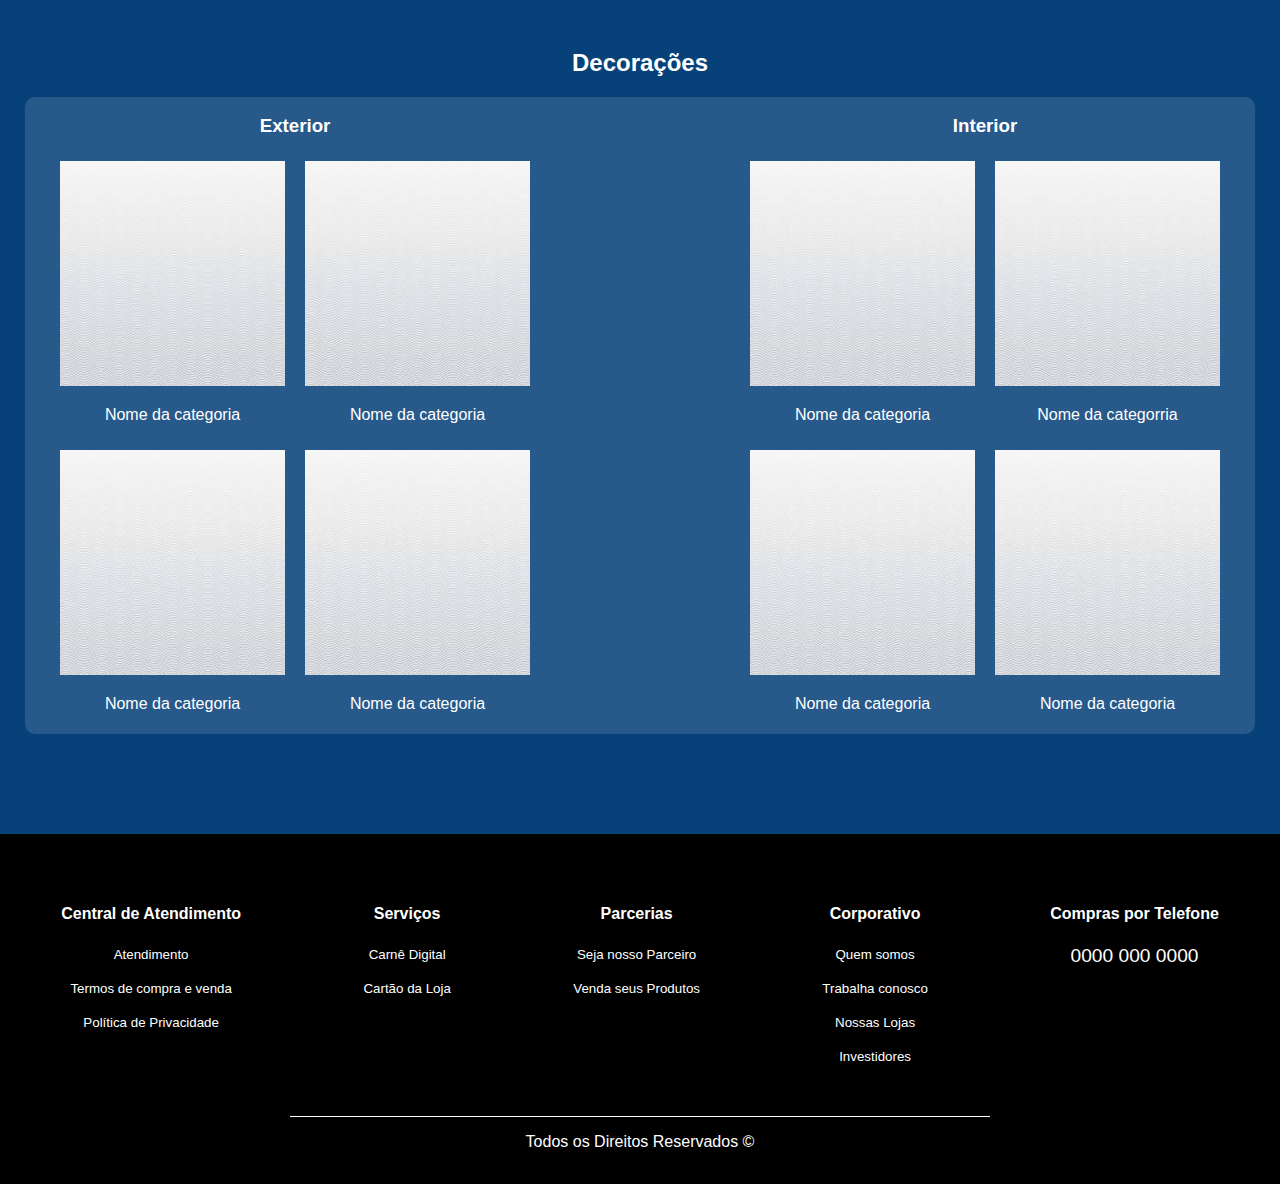
==== commit 86ee3d4d: "Update Comments" ====
--- a/index.html
+++ b/index.html
@@ -6,12 +6,14 @@
     <meta http-equiv="X-UA-Compatible" content="IE=edge">
     <meta name="viewport" content="width=device-width, initial-scale=1.0">
     <link href="./style.css" rel="stylesheet">
+    <script src="./script.js" defer> </script>
 
     <title> Catálgo de móveis </title>
 </head>
 
 <body>
 
+    <!-- Barra lateral  -->
     <aside>
         <!-- Botão da sidebar  -->
         <input type="checkbox" id="sidebar_button">
@@ -20,78 +22,52 @@
         </label>
 
 
-        <!-- Navegação da SideBar  -->
+        <!-- Navegação da sideBar  -->
         <nav id="sidebar_container">
             <ul id="ul_sidebar">
                 <li> <a href="" class="url_sidebar"> HOME </a> </li>
                 <li> <a href="" class="url_sidebar"> NOVIDADES </a> </li>
                 <li> <a href="" class="url_sidebar"> CONTATO </a> </li>
                 <li> <a href="" class="url_sidebar"> SOBRE </a> </li>
-                <li> <a href="" class="url_sidebar"> SOBRE </a> </li>
-                <li> <a href="" class="url_sidebar"> SOBRE </a> </li>
-                <li> <a href="" class="url_sidebar"> SOBRE </a> </li>
-                <li> <a href="" class="url_sidebar"> SOBRE </a> </li>
-                <li> <a href="" class="url_sidebar"> SOBRE </a> </li>
-                <li> <a href="" class="url_sidebar"> SOBRE </a> </li>
-                <li> <a href="" class="url_sidebar"> SOBRE </a> </li>
-                <li> <a href="" class="url_sidebar"> SOBRE </a> </li>
-                <li> <a href="" class="url_sidebar"> SOBRE </a> </li>
-                <li> <a href="" class="url_sidebar"> SOBRE </a> </li>
-                <li> <a href="" class="url_sidebar"> SOBRE </a> </li>
-                <li> <a href="" class="url_sidebar"> SOBRE </a> </li>
-                <li> <a href="" class="url_sidebar"> SOBRE </a> </li>
-                <li> <a href="" class="url_sidebar"> SOBRE </a> </li>
-                <li> <a href="" class="url_sidebar"> SOBRE </a> </li>
-                <li> <a href="" class="url_sidebar"> SOBRE </a> </li>
-                <li> <a href="" class="url_sidebar"> SOBRE </a> </li>
-                <li> <a href="" class="url_sidebar"> SOBRE </a> </li>
-                <li> <a href="" class="url_sidebar"> SOBRE </a> </li>
-                <li> <a href="" class="url_sidebar"> SOBRE </a> </li>
-                <li> <a href="" class="url_sidebar"> SOBRE </a> </li>
-                <li> <a href="" class="url_sidebar"> SOBRE </a> </li>
-                <li> <a href="" class="url_sidebar"> SOBRE </a> </li>
-                <li> <a href="" class="url_sidebar"> SOBRE </a> </li>
             </ul>
         </nav>
     </aside>
 
 
-    <!-- Header da Página com botão da sidebar e a sidebar junto -->
+    <!-- Header da página com o nome da empresa -->
     <header id="top_row">
-        <div id="company_name">
-            <h1> Empresa </h1>
-        </div>
+        <h1 id="company_name"> Empresa </h1>
     </header>
-
 
 
     <!-- Conteúdo da Página  -->
     <main>
 
+        <!-- Slider container. Não interativo  -->
         <section id="slider_container">
-            <!-- Slider container  -->
-
 
             <!-- Uma mensagem dentro do container do slider  -->
-            <div id="text_container">
+            <div id="text_slider_container">
+
                 <h1> Móveis ideais para você</h1>
 
+                <!-- Texto de "Apresentação" da empresa no slider inicial  -->
                 <p id="initial_slider_text">
                     Aqui você encontra o móvel ideal para a sua residência. Contando com uma
                     grande de variedade de produtos, aprensentamos diversos tipos e modelos de móceis ideais para você.
                     Proporcionando várias possibilidades de mobílias completas.
                 </p>
-
             </div>
 
-
+            <!-- Janela que irá "exibir" as imagens do slider -->
             <div id="slider">
 
+                <!-- Linha com todas as imagens do slider na horizontal -->
                 <div id="slides" class="slides">
 
-                    <!-- Slide images -->
+                    <!-- Possui algumas "div" para um efeito de transição diferente -->
                     <div id="slide" class="slide">
-                        <img id="img_1" src="./móveis/Cadeira Cuna (A).jpg" alt="Cadeira Cuna">
+                        <img src="./móveis/Cadeira Cuna (A).jpg" alt="Cadeira Cuna">
                     </div>
 
                     <div class="slide">
@@ -105,14 +81,10 @@
                     <div class="slide">
                         <img src="./móveis/Painel para TV.jpg" alt="Painel para TV">
                     </div>
-
-                    <!-- Fim Slide Images -->
-
                 </div>
 
             </div>
 
-            <!-- Fim Slider container  -->
         </section>
 
 
@@ -896,116 +868,131 @@
 
         <h2 class="title_row"> Decorações </h2>
 
+        <!-- Container de todo o espaço do bloco -->
         <section id="decorations_container">
 
-            <!-- Decorações do lado de fora da casa  -->
+            <!-- Secção de decorações para o exterior da casa  -->
             <div id="decorations_outside">
+
+                <!-- Título da categoria de decoração  -->
                 <h3 class="category_type_title"> Exterior </h3>
 
 
-                <!-- Bloco Categorias de Decorações de Fora -->
+                <!-- 1° linha de secção de categorias de decoração exterior -->
                 <div class="decoration_categories_container">
 
+                    <!-- Container individual de produto  -->
+                    <div class="decoration_categorie">
+                        <a href="./pagina_produtos/produto.html" class="decor_category_image"> 
+                            <img src="./icons/decorations/image.jpg">
+                        </a>
+
+                        <p class="decoration_category_name"> Nome da categoria </p>
+                    </div>
+
+                    <!-- Container individual de produto  -->
+                    <div class="decoration_categorie">
+                        <a href="./pagina_produtos/produto.html" class="decor_category_image"> 
+                            <img src="./icons/decorations/image.jpg">
+                        </a>
+
+                        <p class="decoration_category_name"> Nome da categoria </p>
+                    </div>
+
+                </div>
+
+                <!-- 2° linha de secção de categorias de decoração de exterior -->
+                <div class="decoration_categories_container">
+
+                    <!-- Container individual de produto  -->
                     <div class="decoration_categorie">
                         <a href="./pagina_produtos/produto.html" class="decor_category_image"> <img
                                 src="./icons/decorations/image.jpg"> </a>
 
-                        <p class="decoration_category_name"> Nome do produto </p>
-                    </div>
-
-
+                        <p class="decoration_category_name"> Nome da categoria </p>
+                    </div>
+
+                    <!-- Container individual de produto  -->
                     <div class="decoration_categorie">
                         <a href="./pagina_produtos/produto.html" class="decor_category_image"> <img
                                 src="./icons/decorations/image.jpg"> </a>
 
-                        <p class="decoration_category_name"> Nome do produto </p>
-                    </div>
+                        <p class="decoration_category_name"> Nome da categoria </p>
+                    </div>
+
 
                 </div>
 
-
+            </div>
+
+            <!-- Secção de decorações para o interior da casa  -->
+            <div id="decorations_inside">
+
+                <!-- Título de categoria de decoração -->
+                <h3 class="category_type_title"> Interior </h3>
+
+
+                <!-- 1° linha de secção de categorias de decoração interior -->
                 <div class="decoration_categories_container">
 
+                    <!-- Container individual de produto  -->
                     <div class="decoration_categorie">
-                        <a href="./pagina_produtos/produto.html" class="decor_category_image"> <img
-                                src="./icons/decorations/image.jpg"> </a>
-
-                        <p class="decoration_category_name"> Nome do produto </p>
-                    </div>
-
-
+                        <a href="./pagina_produtos/produto.html" class="decor_category_image"> 
+                            <img src="./icons/decorations/image.jpg">
+                        </a>
+
+                        <p class="decoration_category_name"> Nome da categoria </p>
+                    </div>
+
+                    <!-- Container individual de produto  -->
                     <div class="decoration_categorie">
-                        <a href="./pagina_produtos/produto.html" class="decor_category_image"> <img
-                                src="./icons/decorations/image.jpg"> </a>
-
-                        <p class="decoration_category_name"> Nome do produto </p>
-                    </div>
-
+                        <a href="./pagina_produtos/produto.html" class="decor_category_image"> 
+                            <img src="./icons/decorations/image.jpg">
+                        </a>
+
+                        <p class="decoration_category_name"> Nome da categorria </p>
+                    </div>
 
                 </div>
 
+
+                <!-- 2° linha de secção de categorias de decoração de interior -->
+                <div class="decoration_categories_container">
+
+                    <!-- Container individual de produto  -->
+                    <div class="decoration_categorie">
+                        <a href="./pagina_produtos/produto.html" class="decor_category_image"> 
+                            <img src="./icons/decorations/image.jpg"> 
+                        </a>
+
+                        <p class="decoration_category_name"> Nome da categoria </p>
+                    </div>
+
+                    <!-- Container individual de produto  -->
+                    <div class="decoration_categorie">
+                        <a href="./pagina_produtos/produto.html" class="decor_category_image"> 
+                            <img src="./icons/decorations/image.jpg">
+                        </a>
+
+                        <p class="decoration_category_name"> Nome da categoria </p>
+                    </div>
+
+                </div>
+
             </div>
 
-
-            <div id="decorations_inside">
-
-                <!-- Decorações do lado de dentro da casa  -->
-                <h3 class="category_type_title"> Interior </h3>
-
-
-                <!-- Bloco Categorias de Decorações de Dentro -->
-                <div class="decoration_categories_container">
-
-                    <div class="decoration_categorie">
-                        <a href="./pagina_produtos/produto.html" class="decor_category_image"> <img
-                                src="./icons/decorations/image.jpg"> </a>
-
-                        <p class="decoration_category_name"> Nome do produto </p>
-                    </div>
-
-
-                    <div class="decoration_categorie">
-                        <a href="./pagina_produtos/produto.html" class="decor_category_image"> <img
-                                src="./icons/decorations/image.jpg"> </a>
-
-                        <p class="decoration_category_name"> Nome do produto </p>
-                    </div>
-
-                </div>
-
-                <div class="decoration_categories_container">
-
-                    <div class="decoration_categorie">
-
-                        <a href="./pagina_produtos/produto.html" class="decor_category_image"> <img
-                                src="./icons/decorations/image.jpg"> </a>
-
-                        <p class="decoration_category_name"> Nome do produto </p>
-                    </div>
-
-
-                    <div class="decoration_categorie">
-
-                        <a href="./pagina_produtos/produto.html" class="decor_category_image"> <img
-                                src="./icons/decorations/image.jpg"> </a>
-
-                        <p class="decoration_category_name"> Nome do produto </p>
-                    </div>
-
-                </div>
-
-            </div>
-
         </section>
 
     </main>
 
+
     <!-- Rodapé da Página  -->
-
     <footer id="footer_box">
 
+        <!-- Todo o conteúdo de um rodapé  -->
         <div id="footer_content_box">
 
+            <!-- As URLs da Central de Atendimento  -->
             <div class="footer_content">
                 <h4> Central de Atendimento </h4>
                 <p> <a> <small> Atendimento </small> </a> </p>
@@ -1013,18 +1000,21 @@
                 <p> <a> <small> Política de Privacidade </small> </a> </p>
             </div>
 
+            <!-- As URLs dos Serviços  -->
             <div class="footer_content">
                 <h4> Serviços </h4>
                 <p> <a> <small> Carnê Digital </small> </a> </p>
                 <p> <a> <small> Cartão da Loja </small> </a> </p>
             </div>
 
+            <!-- As URLs de Parcerias  -->
             <div class="footer_content">
                 <h4> Parcerias </h4>
                 <p> <a> <small> Seja nosso Parceiro </small> </a> </p>
                 <p> <a> <small> Venda seus Produtos </small> </a> </p>
             </div>
 
+            <!-- As URLs dos Corporativos -->
             <div class="footer_content">
                 <h4> Corporativo </h4>
                 <p> <a> <small> Quem somos </small> </a> </p>
@@ -1033,16 +1023,21 @@
                 <p> <a> <small> Investidores </small></a></p>
             </div>
 
+            <!-- Espaço para telefone de Compras por Telefone  -->
             <div class="footer_content">
-                <h4> Compras Telefone </h4>
+                <h4> Compras por Telefone </h4>
                 <p> <big> 0000 000 0000 </big> </p>
             </div>
 
         </div>
 
+        <!-- Lugar para selo de copyright da empresa  -->
         <div class="copyright_box">
+
+            <!-- Div para ter uma linha para dividir o conteúdo do copyright  -->
             <div class="dividing_row"> </div>
 
+            <!-- Mensagem de copyright  -->
             <p> <span> Todos os Direitos Reservados © </span> </p>
 
         </div>
@@ -1053,12 +1048,6 @@
 
 
 
-
-
-    <!-- Script da Página  -->
-    <script src="./script.js"> </script>
-
-
 </body>
 
 </html>--- a/style.css
+++ b/style.css
@@ -1,3 +1,5 @@
+/* Bloco de propriedades de tags */
+
 body {
     background-color: rgb(7, 65, 122);
     display: flex;
@@ -38,44 +40,15 @@
     text-decoration: none;
 }
 
-/* HEADER  */
-
-#top_row {
-    background-color: black;
-    display: flex;
-    flex-direction: row;
-    align-items: center;
-    position: fixed;
-    box-shadow: 0 5px 10px 0;
-    width: 100%;
-    border-radius: 3px;
-    z-index: 2;
-}
+
+/* Barra lateral com webkit */
 
 #menu_icon {
     width: 50px;
     cursor: pointer;
 }
 
-#company_name {
-    display: flex;
-    flex-direction: column;
-    align-items: center;
-    position: relative;
-    width: inherit;
-}
-
-#text_container {
-    display: flex;
-    flex-direction: column;
-    width: 360px;
-}
-
-
-/* FIM HEADER  */
-
-/* BARRA LATERAL  */
-
+/* Propriedades da barra lateral */
 #sidebar_container {
     background-color: rgba(16, 16, 16, 0.5);
     position: absolute;
@@ -86,6 +59,7 @@
     overflow: auto;
 }
 
+/* Propriedades da lista (ul) da bara lateral  */
 #ul_sidebar {
     list-style: none;
     position: absolute;
@@ -94,31 +68,33 @@
     padding: 0;
 }
 
-/* width scrollbar (sidebar) */
+/* width scrollbar ou largura do scroll da barra lateral */
 #sidebar_container::-webkit-scrollbar {
     width: 9px;
 }
   
-/* Track */
+/* Track ou fundo da barra lateral */
 #sidebar_container::-webkit-scrollbar-track {
     background: black; 
 }
    
-/* Handle */
+/* Handle ou cursor da barra lateral */
 #sidebar_container::-webkit-scrollbar-thumb {
     background: rgba(255, 255, 255, 0.8);
     border-radius: 3px;
 }
   
-/* Handle on hover */
+/* Handle on hover ou cursor da barra lateral quando segurado */
 #sidebar_container::-webkit-scrollbar-thumb:hover {
     background: white;
 }
 
+/* Irá fazer o botão desaparecer para melhor interface */
 #sidebar_button[type="checkbox"] {
     display: none;
 }
 
+/* Fará com que a barra lateral apareça na tela quando o botão receber click */
 #sidebar_button[type="checkbox"]:checked ~ #sidebar_container {
     transform: translateX(300px);
 }
@@ -141,8 +117,40 @@
     z-index: 1;
 }
 
-/* INITIAL SLIDER  */
-
+
+/* Header  */
+
+/* Propriedades do header  */
+#top_row {
+    background-color: black;
+    display: flex;
+    flex-direction: row;
+    align-items: center;
+    position: fixed;
+    box-shadow: 0 5px 10px 0;
+    width: 100%;
+    border-radius: 3px;
+    z-index: 2;
+}
+
+#company_name {
+    display: flex;
+    flex-direction: column;
+    align-items: center;
+    position: relative;
+    width: inherit;
+}
+
+#text_container {
+    display: flex;
+    flex-direction: column;
+    width: 360px;
+}
+
+
+/* Slider inicial */
+
+/* Propriedades do bloco de slider  */
 #slider_container {
     width: 80%;
     display: flex;
@@ -152,15 +160,18 @@
     padding: 50px 0 0 200px;
 }
 
-#text_container {
+/* Todo o texto do slider, incluindo título */
+#text_slider_container {
     display: flex;
     flex-direction: column;
     width: 360px;
 }
 
+/* Parágrafo do slider  */
 #initial_slider_text {
     color: white;
 }
+
 
 #slider {
     margin: 0 auto;
@@ -192,8 +203,6 @@
     border-radius: 3px;
 }
 
-/* FIM INITIAL SLIDER  */
-
 
 /* CARROSSEL DE ITENS POPULARES  */
 
@@ -392,12 +401,10 @@
     margin-left: -1700px;
 }
 
-/* FIM CATEGORIES CARROSSEL  */
-
-
 
 /* Decorations Section */
 
+/* Propriedades do container de decorações */
 #decorations_container {
     background-color: rgba(255, 255, 255, 0.13);
     display: flex;
@@ -406,29 +413,35 @@
     border-radius: 10px;
 }
 
+/* Secção para as decorações para o lado de fora da casa  */
 #decorations_outside {
     text-align: center;
     margin-right: 100px;
 }
 
+/* Secção para as decorações para o lado de dentro da casa  */
 #decorations_inside {
     text-align: center;
     margin-left: 100px;
 }
 
+/* Título da categoria  */
+.category_type_title {
+    color: white;
+}
+
+/* Alinha os elemtos de produtos */
+.decoration_categories_container {
+    display: flex;
+    flex-direction: row;
+}
+
+/* Container individual de produto  */
 .decoration_categorie {
     margin: 5px 10px;
 }
 
-.category_type_title {
-    color: white;
-}
-
-.decoration_categories_container {
-    display: flex;
-    flex-direction: row;
-}
-
+/* Configura tamanho de imagem  */
 .decor_category_image {
     max-width: 220px;
     height: 220px;
@@ -436,6 +449,7 @@
     border-radius: 2px;
 }
 
+/* Nome da categoria ou nome do produto */
 .decoration_category_name {
     color: white;
     text-align: center;
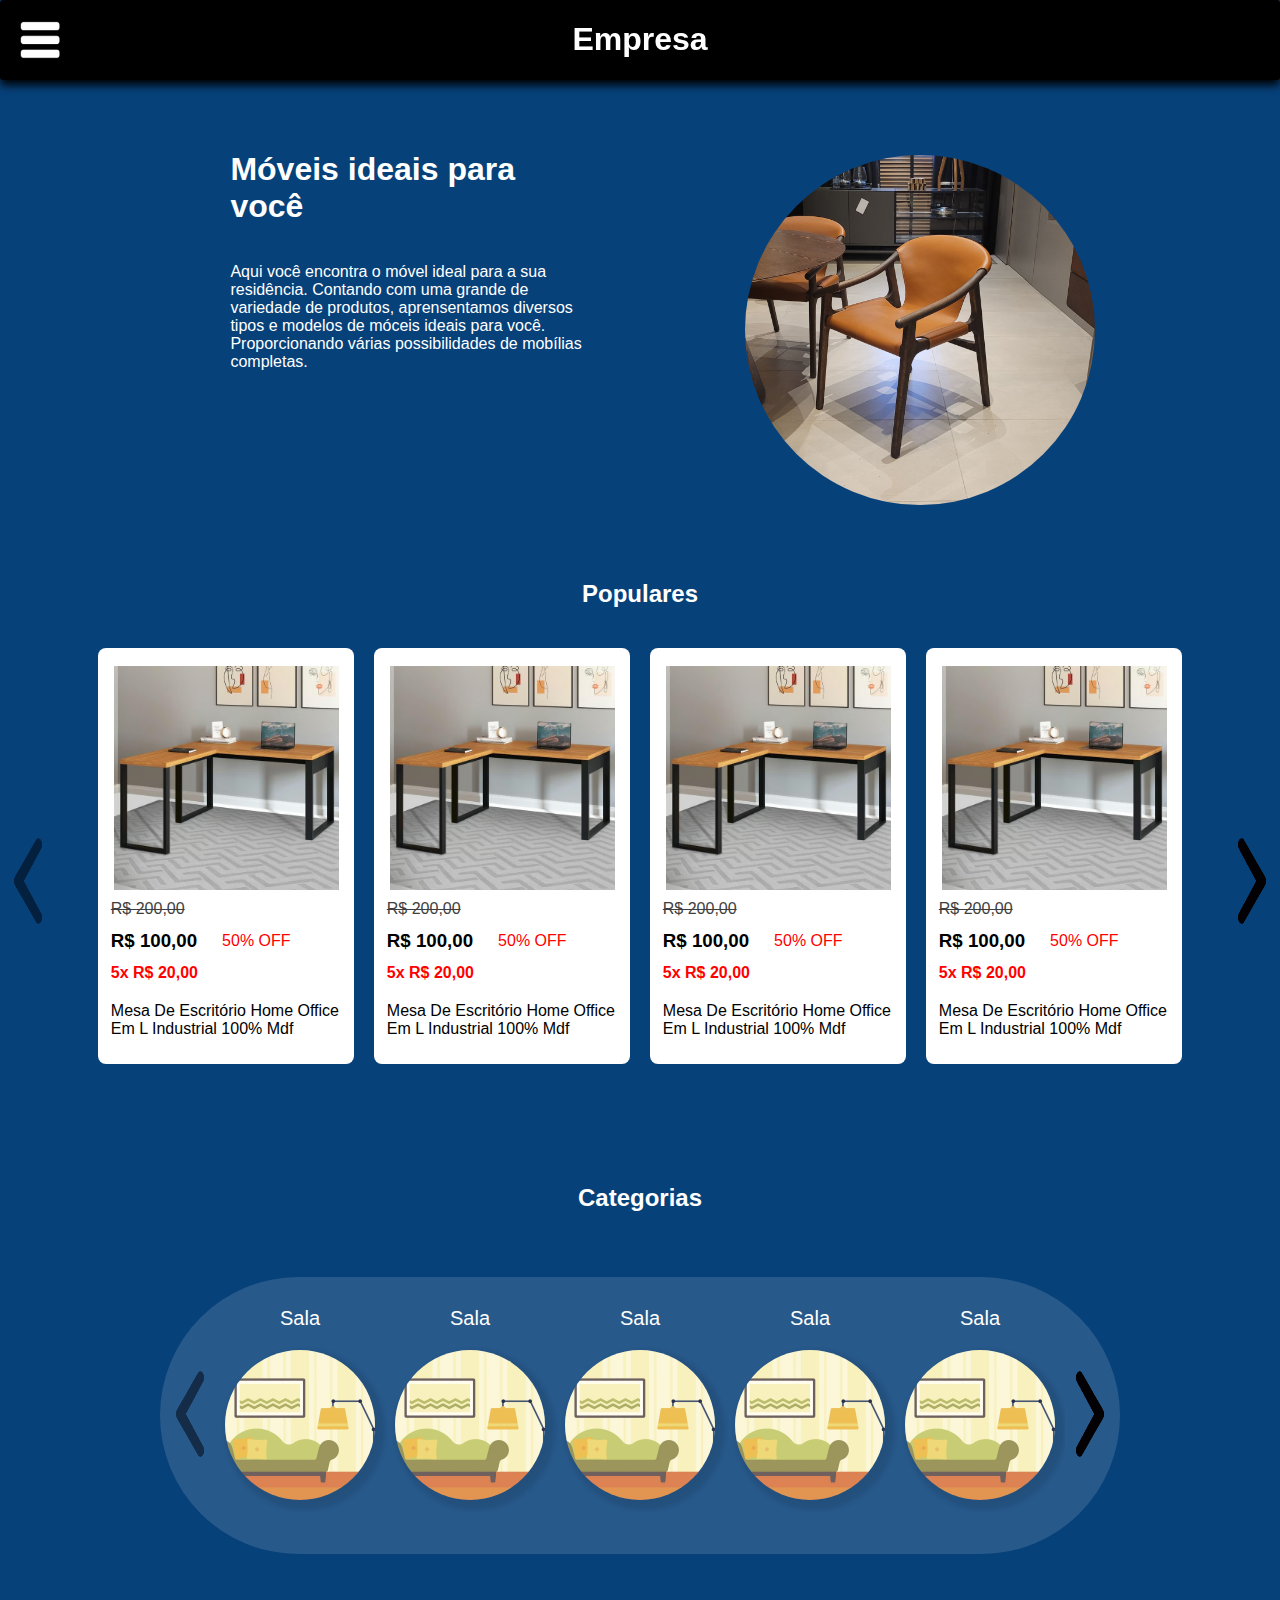
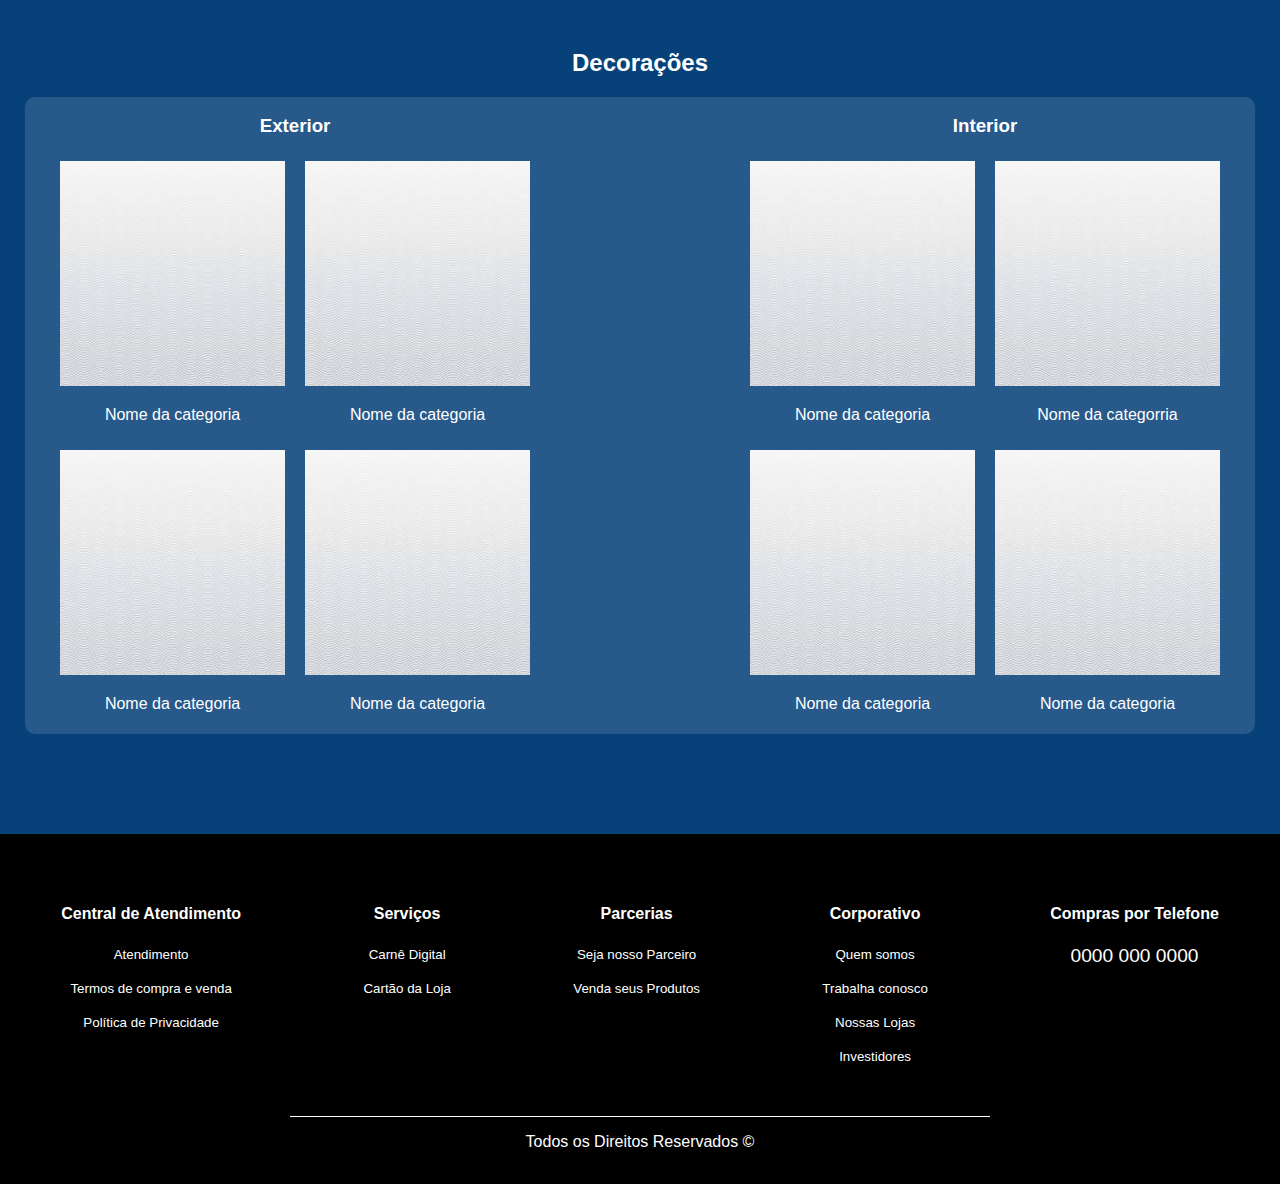
==== commit b9de1d53: "Update Sintax" ====
--- a/index.html
+++ b/index.html
@@ -25,7 +25,7 @@
         <!-- Navegação da sideBar  -->
         <nav id="sidebar_container">
             <ul id="ul_sidebar">
-                <li> <a href="" class="url_sidebar"> HOME </a> </li>
+                <li> <a href="/index.html" class="url_sidebar"> HOME </a> </li>
                 <li> <a href="" class="url_sidebar"> NOVIDADES </a> </li>
                 <li> <a href="" class="url_sidebar"> CONTATO </a> </li>
                 <li> <a href="" class="url_sidebar"> SOBRE </a> </li>
--- a/style.css
+++ b/style.css
@@ -194,13 +194,28 @@
     align-items: center;
     width: 25%;
     position: relative;
-    transition: 2s;
+    transition: 3s;
+    animation-name: slide_rotate;
+    animation-delay: 6s;
+    animation-duration: 1.7s;
+    animation-timing-function: linear;
+    animation-direction: reverse;
 }
 
 .slide img {
     width : 350px;
     height: 350px;
-    border-radius: 3px;
+    border-radius: 350px;
+}
+
+@keyframes slide_rotate {
+    from {
+        transform: rotate(0deg);
+    }
+
+    to {
+        transform: rotate(360deg);
+    }
 }
 
 
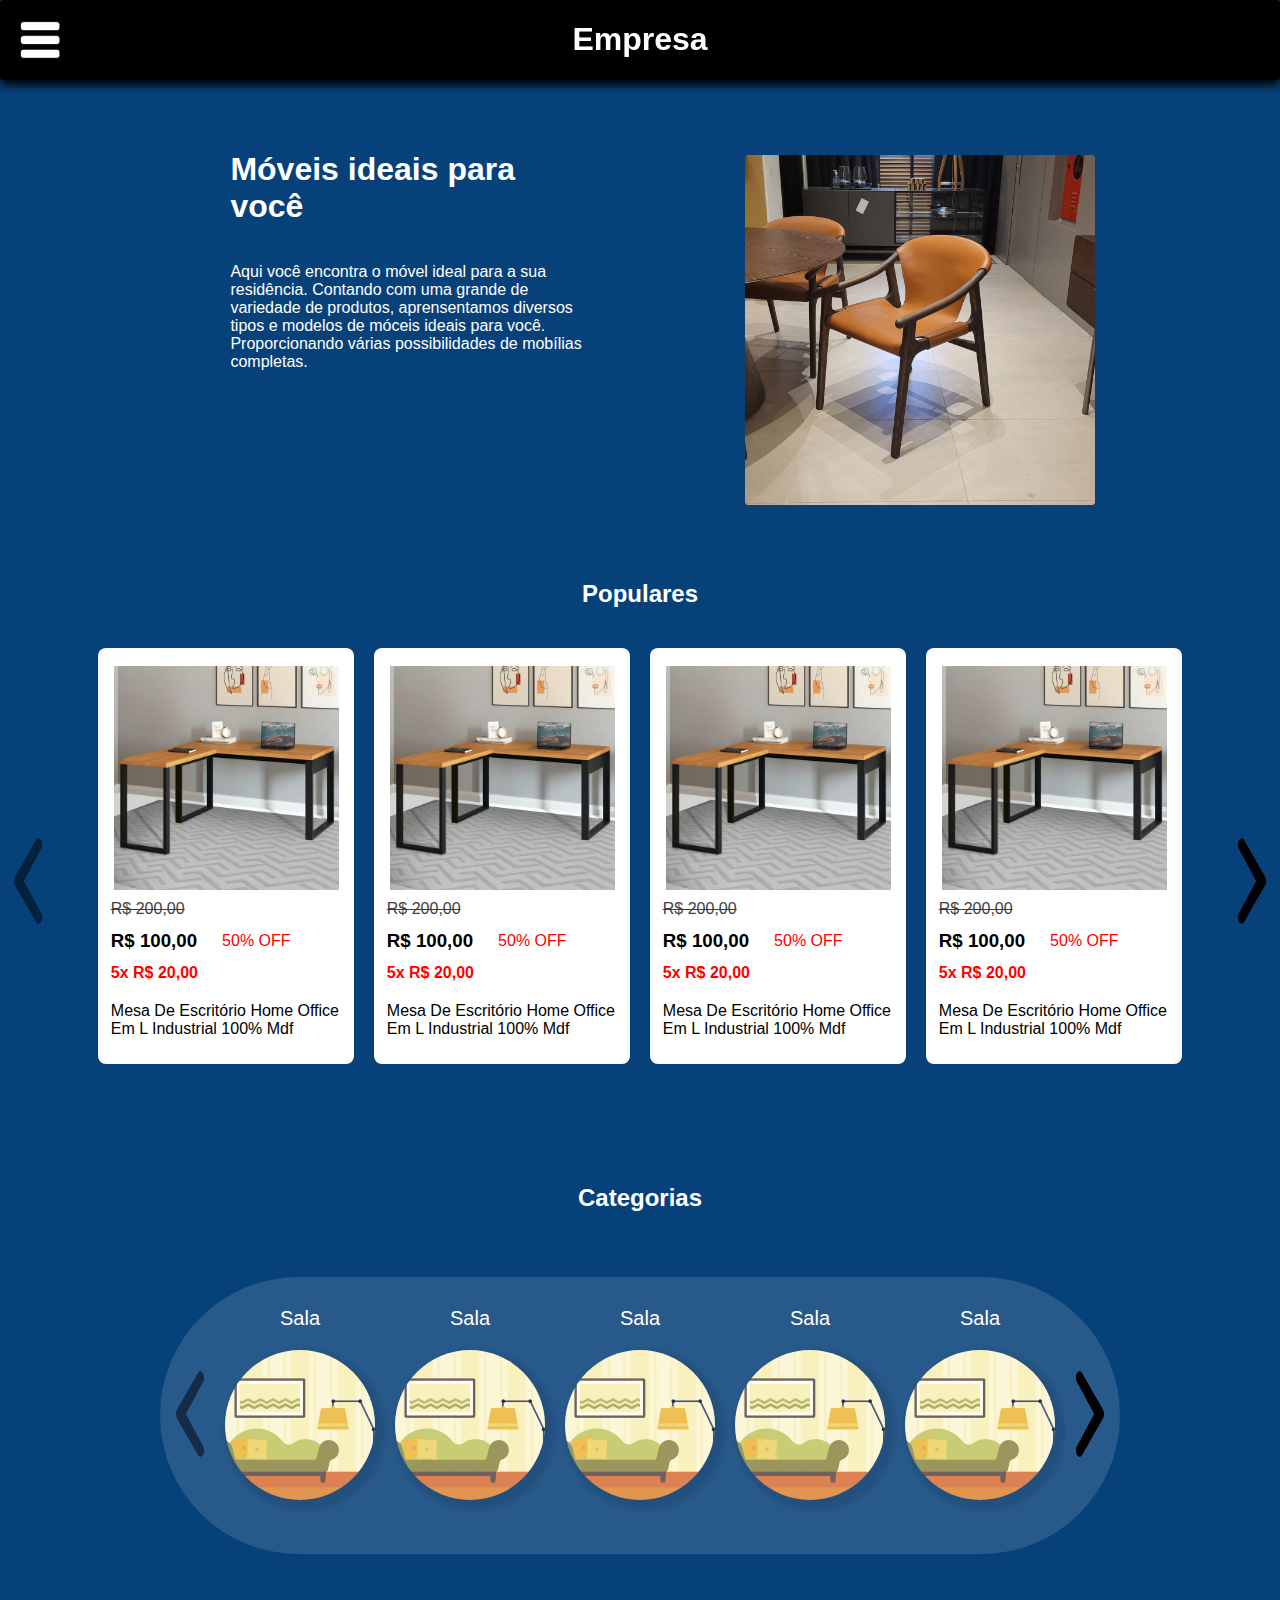
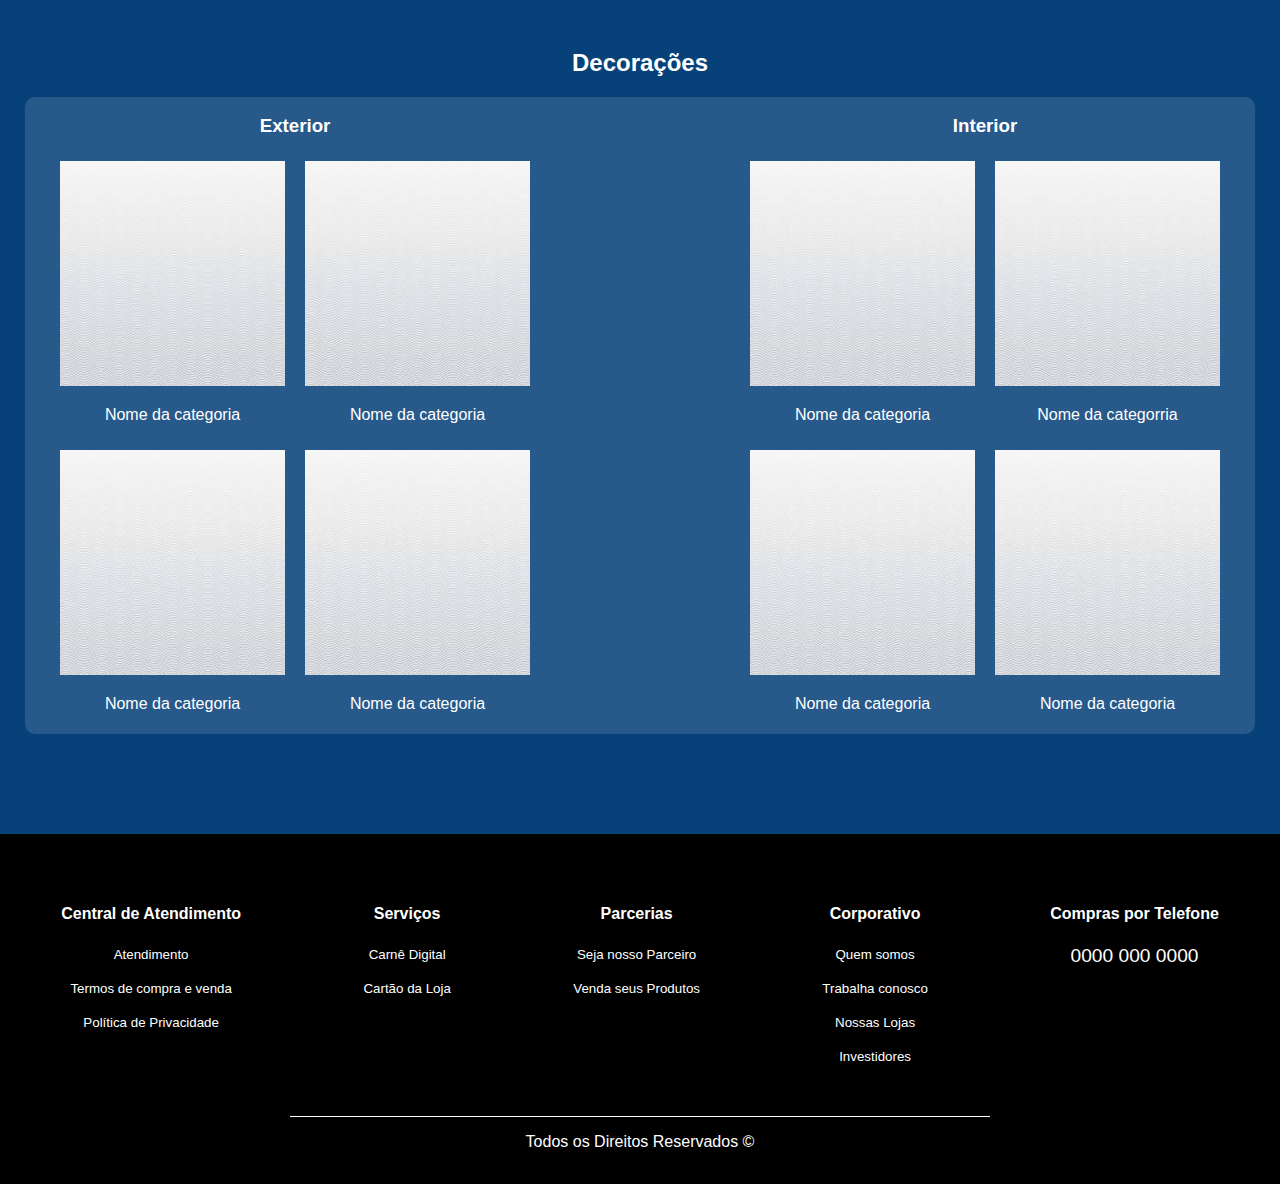
==== commit 92ccde3a: "Update Sintax" ====
--- a/index.html
+++ b/index.html
@@ -63,25 +63,25 @@
             <div id="slider">
 
                 <!-- Linha com todas as imagens do slider na horizontal -->
-                <div id="slides" class="slides">
+                <ul id="slides" class="slides">
 
                     <!-- Possui algumas "div" para um efeito de transição diferente -->
-                    <div id="slide" class="slide">
+                    <li id="slide" class="slide">
                         <img src="./móveis/Cadeira Cuna (A).jpg" alt="Cadeira Cuna">
-                    </div>
-
-                    <div class="slide">
+                    </li>
+
+                    <li class="slide">
                         <img src="./móveis/Mesa Cabeceira Suspensa Branca.jpg" alt="Mesa Cabeceira">
-                    </div>
-
-                    <div class="slide">
+                    </li>
+
+                    <li class="slide">
                         <img src="./móveis/Mesa de Escritório.jpg" alt="Mesa escritório">
-                    </div>
-
-                    <div class="slide">
+                    </li>
+
+                    <li class="slide">
                         <img src="./móveis/Painel para TV.jpg" alt="Painel para TV">
-                    </div>
-                </div>
+                    </li>
+                </ul>
 
             </div>
 
@@ -728,129 +728,129 @@
 
             <div id="categories_carousel">
 
-                <div id="categories_carousel_items" class="carousel_categories">
-
-                    <div class="categorie_box">
-                        <p class="categorie_name"> Sala </p>
-                        <a href="./pagina_produtos/produto.html">
-                            <img class="categories_icons" src="./icons/categories/living_room.jpg"
-                                alt="Categoria Sala de estar">
-                        </a>
-                    </div>
-
-                    <div class="categorie_box">
-                        <p class="categorie_name"> Sala </p>
-                        <a href="./pagina_produtos/produto.html">
-                            <img class="categories_icons" src="./icons/categories/living_room.jpg"
-                                alt="Categoria Sala de estar">
-                        </a>
-                    </div>
-
-                    <div class="categorie_box">
-                        <p class="categorie_name"> Sala </p>
-                        <a href="./pagina_produtos/produto.html">
-                            <img class="categories_icons" src="./icons/categories/living_room.jpg"
-                                alt="Categoria Sala de estar">
-                        </a>
-                    </div>
-
-                    <div class="categorie_box">
-                        <p class="categorie_name"> Sala </p>
-                        <a href="./pagina_produtos/produto.html">
-                            <img class="categories_icons" src="./icons/categories/living_room.jpg"
-                                alt="Categoria Sala de estar">
-                        </a>
-                    </div>
-
-                    <div class="categorie_box">
-                        <p class="categorie_name"> Sala </p>
-                        <a href="./pagina_produtos/produto.html">
-                            <img class="categories_icons" src="./icons/categories/living_room.jpg"
-                                alt="Categoria Sala de estar">
-                        </a>
-                    </div>
-
-                    <div class="categorie_box">
-                        <p class="categorie_name"> Sala </p>
-                        <a href="./pagina_produtos/produto.html">
-                            <img class="categories_icons" src="./icons/categories/living_room.jpg"
-                                alt="Categoria Sala de estar">
-                        </a>
-                    </div>
-
-                    <div class="categorie_box">
-                        <p class="categorie_name"> Sala </p>
-                        <a href="./pagina_produtos/produto.html">
-                            <img class="categories_icons" src="./icons/categories/living_room.jpg"
-                                alt="Categoria Sala de estar">
-                        </a>
-                    </div>
-
-                    <div class="categorie_box">
-                        <p class="categorie_name"> Sala </p>
-                        <a href="./pagina_produtos/produto.html">
-                            <img class="categories_icons" src="./icons/categories/living_room.jpg"
-                                alt="Categoria Sala de estar">
-                        </a>
-                    </div>
-
-                    <div class="categorie_box">
-                        <p class="categorie_name"> Sala </p>
-                        <a href="./pagina_produtos/produto.html">
-                            <img class="categories_icons" src="./icons/categories/living_room.jpg"
-                                alt="Categoria Sala de estar">
-                        </a>
-                    </div>
-
-                    <div class="categorie_box">
-                        <p class="categorie_name"> Sala </p>
-                        <a href="./pagina_produtos/produto.html">
-                            <img class="categories_icons" src="./icons/categories/living_room.jpg"
-                                alt="Categoria Sala de estar">
-                        </a>
-                    </div>
-
-                    <div class="categorie_box">
-                        <p class="categorie_name"> Sala </p>
-                        <a href="./pagina_produtos/produto.html">
-                            <img class="categories_icons" src="./icons/categories/living_room.jpg"
-                                alt="Categoria Sala de estar">
-                        </a>
-                    </div>
-
-                    <div class="categorie_box">
-                        <p class="categorie_name"> Sala </p>
-                        <a href="./pagina_produtos/produto.html">
-                            <img class="categories_icons" src="./icons/categories/living_room.jpg"
-                                alt="Categoria Sala de estar">
-                        </a>
-                    </div>
-
-                    <div class="categorie_box">
-                        <p class="categorie_name"> Sala </p>
-                        <a href="./pagina_produtos/produto.html">
-                            <img class="categories_icons" src="./icons/categories/living_room.jpg"
-                                alt="Categoria Sala de estar">
-                        </a>
-                    </div>
-
-                    <div class="categorie_box">
-                        <p class="categorie_name"> Sala </p>
-                        <a href="./pagina_produtos/produto.html">
-                            <img class="categories_icons" src="./icons/categories/living_room.jpg"
-                                alt="Categoria Sala de estar">
-                        </a>
-                    </div>
-
-                    <div class="categorie_box">
-                        <p class="categorie_name"> Sala </p>
-                        <a href="./pagina_produtos/produto.html">
-                            <img class="categories_icons" src="./icons/categories/living_room.jpg"
-                                alt="Categoria Sala de estar">
-                        </a>
-                    </div>
-
-                </div>
+                <ul id="categories_carousel_items" class="carousel_categories">
+
+                    <li class="categorie_box">
+                        <p class="categorie_name"> Sala </p>
+                        <a href="./pagina_produtos/produto.html">
+                            <img class="categories_icons" src="./icons/categories/living_room.jpg"
+                                alt="Categoria Sala de estar">
+                        </a>
+                    </li>
+
+                    <li class="categorie_box">
+                        <p class="categorie_name"> Sala </p>
+                        <a href="./pagina_produtos/produto.html">
+                            <img class="categories_icons" src="./icons/categories/living_room.jpg"
+                                alt="Categoria Sala de estar">
+                        </a>
+                    </li>
+
+                    <li class="categorie_box">
+                        <p class="categorie_name"> Sala </p>
+                        <a href="./pagina_produtos/produto.html">
+                            <img class="categories_icons" src="./icons/categories/living_room.jpg"
+                                alt="Categoria Sala de estar">
+                        </a>
+                    </li>
+
+                    <li class="categorie_box">
+                        <p class="categorie_name"> Sala </p>
+                        <a href="./pagina_produtos/produto.html">
+                            <img class="categories_icons" src="./icons/categories/living_room.jpg"
+                                alt="Categoria Sala de estar">
+                        </a>
+                    </li>
+
+                    <li class="categorie_box">
+                        <p class="categorie_name"> Sala </p>
+                        <a href="./pagina_produtos/produto.html">
+                            <img class="categories_icons" src="./icons/categories/living_room.jpg"
+                                alt="Categoria Sala de estar">
+                        </a>
+                    </li>
+
+                    <li class="categorie_box">
+                        <p class="categorie_name"> Sala </p>
+                        <a href="./pagina_produtos/produto.html">
+                            <img class="categories_icons" src="./icons/categories/living_room.jpg"
+                                alt="Categoria Sala de estar">
+                        </a>
+                    </li>
+
+                    <li class="categorie_box">
+                        <p class="categorie_name"> Sala </p>
+                        <a href="./pagina_produtos/produto.html">
+                            <img class="categories_icons" src="./icons/categories/living_room.jpg"
+                                alt="Categoria Sala de estar">
+                        </a>
+                    </li>
+
+                    <li class="categorie_box">
+                        <p class="categorie_name"> Sala </p>
+                        <a href="./pagina_produtos/produto.html">
+                            <img class="categories_icons" src="./icons/categories/living_room.jpg"
+                                alt="Categoria Sala de estar">
+                        </a>
+                    </li>
+
+                    <li class="categorie_box">
+                        <p class="categorie_name"> Sala </p>
+                        <a href="./pagina_produtos/produto.html">
+                            <img class="categories_icons" src="./icons/categories/living_room.jpg"
+                                alt="Categoria Sala de estar">
+                        </a>
+                    </li>
+
+                    <li class="categorie_box">
+                        <p class="categorie_name"> Sala </p>
+                        <a href="./pagina_produtos/produto.html">
+                            <img class="categories_icons" src="./icons/categories/living_room.jpg"
+                                alt="Categoria Sala de estar">
+                        </a>
+                    </li>
+
+                    <li class="categorie_box">
+                        <p class="categorie_name"> Sala </p>
+                        <a href="./pagina_produtos/produto.html">
+                            <img class="categories_icons" src="./icons/categories/living_room.jpg"
+                                alt="Categoria Sala de estar">
+                        </a>
+                    </li>
+
+                    <li class="categorie_box">
+                        <p class="categorie_name"> Sala </p>
+                        <a href="./pagina_produtos/produto.html">
+                            <img class="categories_icons" src="./icons/categories/living_room.jpg"
+                                alt="Categoria Sala de estar">
+                        </a>
+                    </li>
+
+                    <li class="categorie_box">
+                        <p class="categorie_name"> Sala </p>
+                        <a href="./pagina_produtos/produto.html">
+                            <img class="categories_icons" src="./icons/categories/living_room.jpg"
+                                alt="Categoria Sala de estar">
+                        </a>
+                    </li>
+
+                    <li class="categorie_box">
+                        <p class="categorie_name"> Sala </p>
+                        <a href="./pagina_produtos/produto.html">
+                            <img class="categories_icons" src="./icons/categories/living_room.jpg"
+                                alt="Categoria Sala de estar">
+                        </a>
+                    </li>
+
+                    <li class="categorie_box">
+                        <p class="categorie_name"> Sala </p>
+                        <a href="./pagina_produtos/produto.html">
+                            <img class="categories_icons" src="./icons/categories/living_room.jpg"
+                                alt="Categoria Sala de estar">
+                        </a>
+                    </li>
+
+                </ul>
 
             </div>
 
--- a/style.css
+++ b/style.css
@@ -38,6 +38,17 @@
 
 a {
     text-decoration: none;
+}
+
+ul {
+    list-style: none;
+    margin: 0;
+    padding: 0;
+}
+
+li {
+    margin: 0;
+    padding: 0;
 }
 
 
@@ -194,21 +205,21 @@
     align-items: center;
     width: 25%;
     position: relative;
-    transition: 3s;
-    animation-name: slide_rotate;
+    transition: 2s;
+    /* animation-name: slide_rotate;
     animation-delay: 6s;
     animation-duration: 1.7s;
     animation-timing-function: linear;
-    animation-direction: reverse;
+    animation-direction: reverse; */
 }
 
 .slide img {
     width : 350px;
     height: 350px;
-    border-radius: 350px;
-}
-
-@keyframes slide_rotate {
+    border-radius: 3px;
+}
+
+/* @keyframes slide_rotate {
     from {
         transform: rotate(0deg);
     }
@@ -216,7 +227,7 @@
     to {
         transform: rotate(360deg);
     }
-}
+} */
 
 
 /* CARROSSEL DE ITENS POPULARES  */
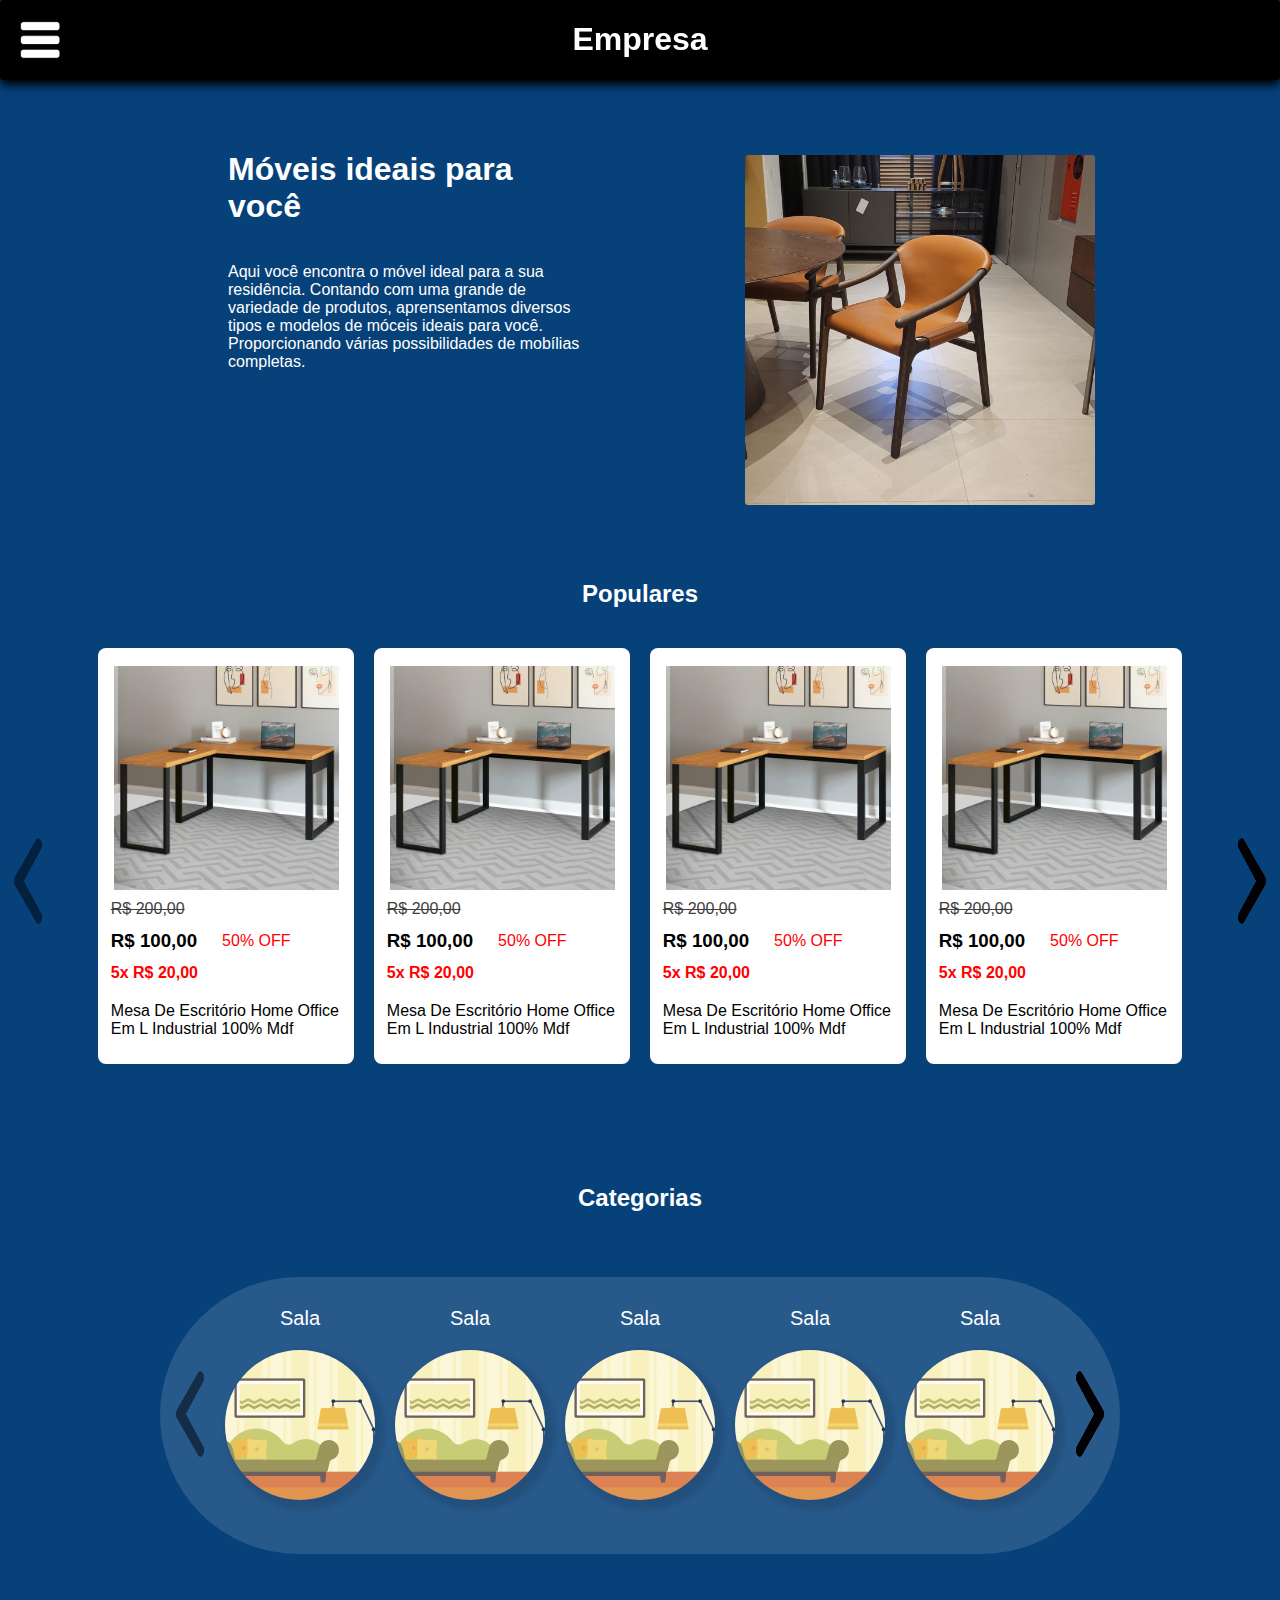
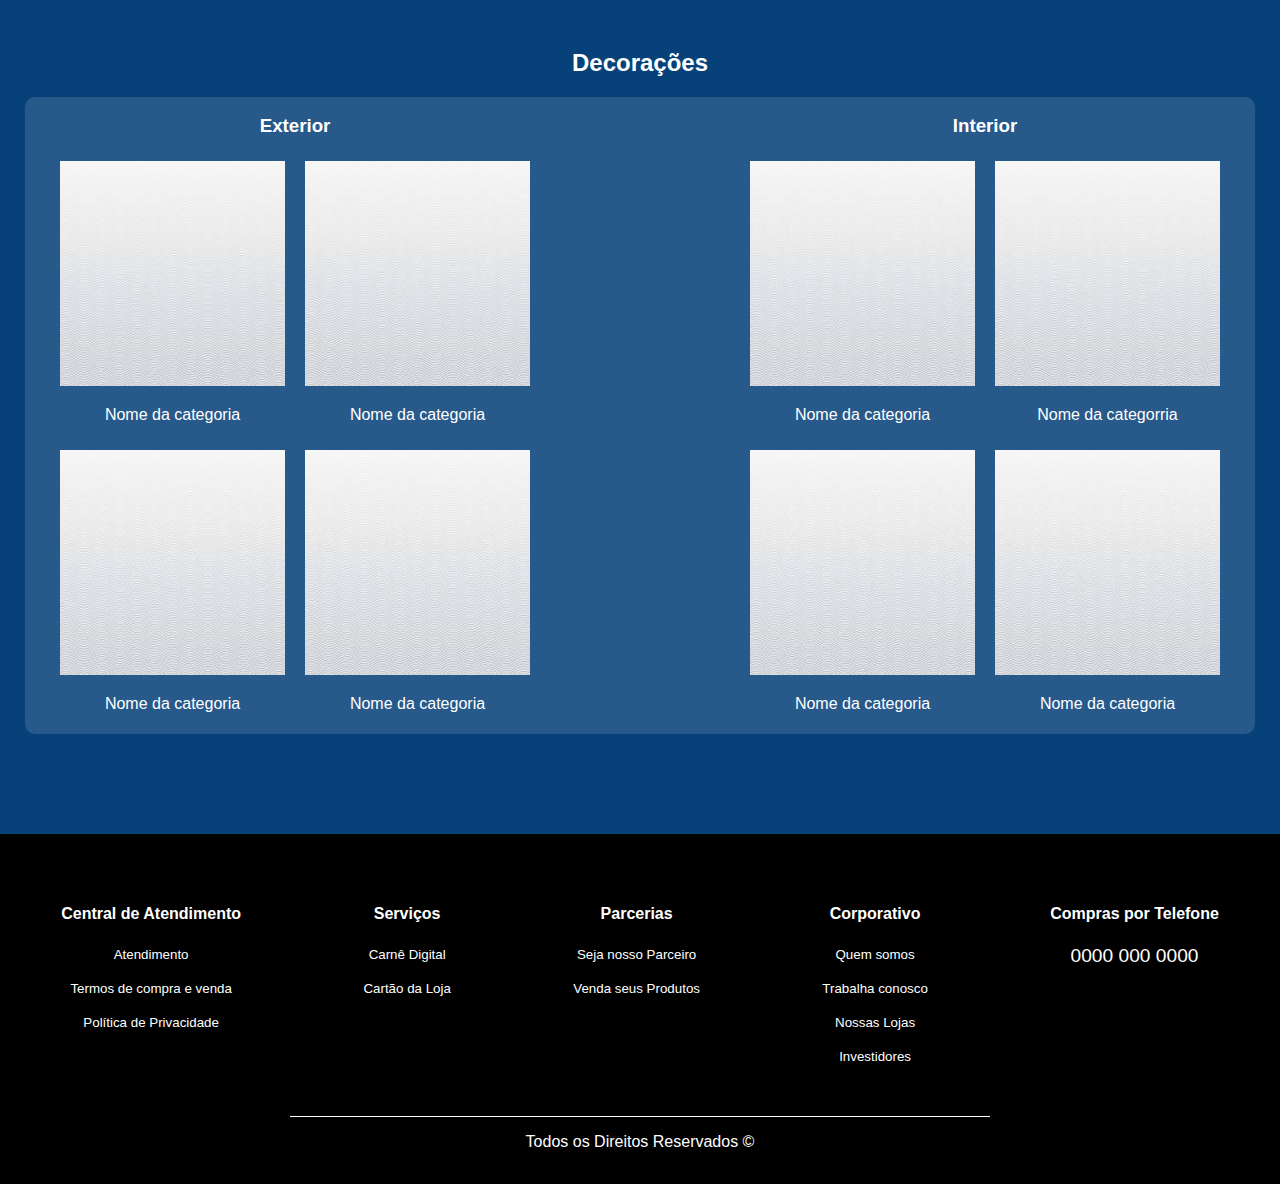
==== commit 36e0c463: "Update Sintax" ====
--- a/index.html
+++ b/index.html
@@ -25,7 +25,7 @@
         <!-- Navegação da sideBar  -->
         <nav id="sidebar_container">
             <ul id="ul_sidebar">
-                <li> <a href="/index.html" class="url_sidebar"> HOME </a> </li>
+                <li> <a href="" class="url_sidebar"> HOME </a> </li>
                 <li> <a href="" class="url_sidebar"> NOVIDADES </a> </li>
                 <li> <a href="" class="url_sidebar"> CONTATO </a> </li>
                 <li> <a href="" class="url_sidebar"> SOBRE </a> </li>
@@ -35,7 +35,7 @@
 
 
     <!-- Header da página com o nome da empresa -->
-    <header id="top_row">
+    <header>
         <h1 id="company_name"> Empresa </h1>
     </header>
 
@@ -93,612 +93,594 @@
 
         <h2 class="title_row"> Populares </h2>
 
+        <!-- Espaço total da seção de itens populares  -->
         <section id="popular_carousel">
-            <!-- Início carrosel  -->
-
-            <img id="popular_left_arrow" class="navigation_buttons" src="./icons/previous_button_icon.png"
-                alt="Anterior">
-
+
+            <!-- Botão de movimento para a esquerda do carrossel  -->
+            <img id="popular_left_arrow" class="navigation_buttons" src="./icons/previous_button_icon.png" alt="Anterior">
+
+            <!-- Retângulo de itens que ficará visível para os usuários -->
             <div id="popular_items">
-                <!-- Primeira barra de fundo dos itens -->
-
+
+                <!-- Lista (sem tag <ul>) de seções de produtos, 4 lados de carrosel, cada lado possui 4 produtos  -->
                 <div id="popular_items_carousel" class="carousel_popular_items">
-                    <!-- Inicio do carrossel de itens  -->
-
-
-
-                    <!-- Primeira de quatro partes do carrossel dos itens composto por 4 itens cada parte  -->
-
-
-                    <a href="./pagina_produtos/produto.html" class="item_container">
-                        <!-- Container do item em geral -->
-
-                        <div class="item_box">
-                            <!-- Imagem do Produto, preço e nome -->
-
-                            <img class="item_img" src="./móveis/Mesa de Escritório.jpg" alt="Images">
-
-                            <div class="item_data">
-                                <!-- Dados do item  -->
-
-                                <s class="original_price"> R$ 200,00 </s>
-
-                                <div class="price_row">
-                                    <!-- Linha de preço e desconto -->
-
-                                    <h3 class="item_price"> R$ 100,00 </h3>
-                                    <p class="percentage_off"> 50% OFF </p>
-
-                                    <!-- Fim linha preço e produto  -->
-                                </div>
-
-                                <h4 class="price_divison"> 5x R$ 20,00 </h4>
-                                <p class="item_name"> Mesa De Escritório Home Office Em L Industrial 100% Mdf </p>
-
-                                <!-- Fim dados do item -->
-                            </div>
-
-                            <!-- Fim Produto e descrição  -->
-                        </div>
-
-                        <!-- Fim container do item em geral  -->
-                    </a>
-
-
-
-                    <a href="./pagina_produtos/produto.html" class="item_container">
-                        <!-- Container do item em geral -->
-
-                        <div class="item_box">
-                            <!-- Imagem do Produto, preço e nome -->
-
-                            <img class="item_img" src="./móveis/Mesa de Escritório.jpg" alt="Images">
-
-                            <div class="item_data">
-                                <!-- Dados do item  -->
-
-                                <s class="original_price"> R$ 200,00 </s>
-
-                                <div class="price_row">
-                                    <!-- Linha de preço e desconto -->
-
-                                    <h3 class="item_price"> R$ 100,00 </h3>
-                                    <p class="percentage_off"> 50% OFF </p>
-
-                                    <!-- Fim linha preço e produto  -->
-                                </div>
-
-                                <h4 class="price_divison"> 5x R$ 20,00 </h4>
-                                <p class="item_name"> Mesa De Escritório Home Office Em L Industrial 100% Mdf </p>
-
-                                <!-- Fim dados do item -->
-                            </div>
-
-                            <!-- Fim Produto e descrição  -->
-                        </div>
-
-                        <!-- Fim container do item em geral  -->
-                    </a>
-
-
-
-                    <a href="./pagina_produtos/produto.html" class="item_container">
-                        <!-- Container do item em geral -->
-
-                        <div class="item_box">
-                            <!-- Imagem do Produto, preço e nome -->
-
-                            <img class="item_img" src="./móveis/Mesa de Escritório.jpg" alt="Images">
-
-                            <div class="item_data">
-                                <!-- Dados do item  -->
-
-                                <s class="original_price"> R$ 200,00 </s>
-
-                                <div class="price_row">
-                                    <!-- Linha de preço e desconto -->
-
-                                    <h3 class="item_price"> R$ 100,00 </h3>
-                                    <p class="percentage_off"> 50% OFF </p>
-
-                                    <!-- Fim linha preço e produto  -->
-                                </div>
-
-                                <h4 class="price_divison"> 5x R$ 20,00 </h4>
-                                <p class="item_name"> Mesa De Escritório Home Office Em L Industrial 100% Mdf </p>
-
-                                <!-- Fim dados do item -->
-                            </div>
-
-                            <!-- Fim Produto e descrição  -->
-                        </div>
-
-                        <!-- Fim container do item em geral  -->
-                    </a>
-
-
-
-                    <a href="./pagina_produtos/produto.html" class="item_container">
-                        <!-- Container do item em geral -->
-
-                        <div class="item_box">
-                            <!-- Imagem do Produto, preço e nome -->
-
-                            <img class="item_img" src="./móveis/Mesa de Escritório.jpg" alt="Images">
-
-                            <div class="item_data">
-                                <!-- Dados do item  -->
-
-                                <s class="original_price"> R$ 200,00 </s>
-
-                                <div class="price_row">
-                                    <!-- Linha de preço e desconto -->
-
-                                    <h3 class="item_price"> R$ 100,00 </h3>
-                                    <p class="percentage_off"> 50% OFF </p>
-
-                                    <!-- Fim linha preço e produto  -->
-                                </div>
-
-                                <h4 class="price_divison"> 5x R$ 20,00 </h4>
-                                <p class="item_name"> Mesa De Escritório Home Office Em L Industrial 100% Mdf </p>
-
-                                <!-- Fim dados do item -->
-                            </div>
-
-                            <!-- Fim Produto e descrição  -->
-                        </div>
-
-                        <!-- Fim container do item em geral  -->
-                    </a>
-
-
-
-                    <!-- Deste ponto para baixo são as outras 3 partes do carrossel, também composto
-                    cada parte de 4 itens cada -->
-
-
-
-                    <a href="./pagina_produtos/produto.html" class="item_container">
-                        <!-- Container do item em geral -->
-
-                        <div class="item_box">
-                            <!-- Imagem do Produto, preço e nome -->
-
-                            <img class="item_img" src="./móveis/Mesa de Escritório.jpg" alt="Images">
-
-                            <div class="item_data">
-                                <!-- Dados do item  -->
-
-                                <s class="original_price"> R$ 200,00 </s>
-
-                                <div class="price_row">
-                                    <!-- Linha de preço e desconto -->
-
-                                    <h3 class="item_price"> R$ 100,00 </h3>
-                                    <p class="percentage_off"> 50% OFF </p>
-
-                                    <!-- Fim linha preço e produto  -->
-                                </div>
-
-                                <h4 class="price_divison"> 5x R$ 20,00 </h4>
-                                <p class="item_name"> Mesa De Escritório Home Office Em L Industrial 100% Mdf </p>
-
-                                <!-- Fim dados do item -->
-                            </div>
-
-                            <!-- Fim Produto e descrição  -->
-                        </div>
-
-                        <!-- Fim container do item em geral  -->
-                    </a>
-
-
-
-                    <a href="./pagina_produtos/produto.html" class="item_container">
-                        <!-- Container do item em geral -->
-
-                        <div class="item_box">
-                            <!-- Imagem do Produto, preço e nome -->
-
-                            <img class="item_img" src="./móveis/Mesa de Escritório.jpg" alt="Images">
-
-                            <div class="item_data">
-                                <!-- Dados do item  -->
-
-                                <s class="original_price"> R$ 200,00 </s>
-
-                                <div class="price_row">
-                                    <!-- Linha de preço e desconto -->
-
-                                    <h3 class="item_price"> R$ 100,00 </h3>
-                                    <p class="percentage_off"> 50% OFF </p>
-
-                                    <!-- Fim linha preço e produto  -->
-                                </div>
-
-                                <h4 class="price_divison"> 5x R$ 20,00 </h4>
-                                <p class="item_name"> Mesa De Escritório Home Office Em L Industrial 100% Mdf </p>
-
-                                <!-- Fim dados do item -->
-                            </div>
-
-                            <!-- Fim Produto e descrição  -->
-                        </div>
-
-                        <!-- Fim container do item em geral  -->
-                    </a>
-
-
-
-                    <a href="./pagina_produtos/produto.html" class="item_container">
-                        <!-- Container do item em geral -->
-
-                        <div class="item_box">
-                            <!-- Imagem do Produto, preço e nome -->
-
-                            <img class="item_img" src="./móveis/Mesa de Escritório.jpg" alt="Images">
-
-                            <div class="item_data">
-                                <!-- Dados do item  -->
-
-                                <s class="original_price"> R$ 200,00 </s>
-
-                                <div class="price_row">
-                                    <!-- Linha de preço e desconto -->
-
-                                    <h3 class="item_price"> R$ 100,00 </h3>
-                                    <p class="percentage_off"> 50% OFF </p>
-
-                                    <!-- Fim linha preço e produto  -->
-                                </div>
-
-                                <h4 class="price_divison"> 5x R$ 20,00 </h4>
-                                <p class="item_name"> Mesa De Escritório Home Office Em L Industrial 100% Mdf </p>
-
-                                <!-- Fim dados do item -->
-                            </div>
-
-                            <!-- Fim Produto e descrição  -->
-                        </div>
-
-                        <!-- Fim container do item em geral  -->
-                    </a>
-
-
-
-                    <a href="./pagina_produtos/produto.html" class="item_container">
-                        <!-- Container do item em geral -->
-
-                        <div class="item_box">
-                            <!-- Imagem do Produto, preço e nome -->
-
-                            <img class="item_img" src="./móveis/Mesa de Escritório.jpg" alt="Images">
-
-                            <div class="item_data">
-                                <!-- Dados do item  -->
-
-                                <s class="original_price"> R$ 200,00 </s>
-
-                                <div class="price_row">
-                                    <!-- Linha de preço e desconto -->
-
-                                    <h3 class="item_price"> R$ 100,00 </h3>
-                                    <p class="percentage_off"> 50% OFF </p>
-
-                                    <!-- Fim linha preço e produto  -->
-                                </div>
-
-                                <h4 class="price_divison"> 5x R$ 20,00 </h4>
-                                <p class="item_name"> Mesa De Escritório Home Office Em L Industrial 100% Mdf </p>
-
-                                <!-- Fim dados do item -->
-                            </div>
-
-                            <!-- Fim Produto e descrição  -->
-                        </div>
-
-                        <!-- Fim container do item em geral  -->
-                    </a>
-
-
-
-                    <!-- Terceira parte do carrossel  -->
-
-
-                    <a href="./pagina_produtos/produto.html" class="item_container">
-                        <!-- Container do item em geral -->
-
-                        <div class="item_box">
-                            <!-- Imagem do Produto, preço e nome -->
-
-                            <img class="item_img" src="./móveis/Mesa de Escritório.jpg" alt="Images">
-
-                            <div class="item_data">
-                                <!-- Dados do item  -->
-
-                                <s class="original_price"> R$ 200,00 </s>
-
-                                <div class="price_row">
-                                    <!-- Linha de preço e desconto -->
-
-                                    <h3 class="item_price"> R$ 100,00 </h3>
-                                    <p class="percentage_off"> 50% OFF </p>
-
-                                    <!-- Fim linha preço e produto  -->
-                                </div>
-
-                                <h4 class="price_divison"> 5x R$ 20,00 </h4>
-                                <p class="item_name"> Mesa De Escritório Home Office Em L Industrial 100% Mdf </p>
-
-                                <!-- Fim dados do item -->
-                            </div>
-
-                            <!-- Fim Produto e descrição  -->
-                        </div>
-
-                        <!-- Fim container do item em geral  -->
-                    </a>
-
-
-
-                    <a href="./pagina_produtos/produto.html" class="item_container">
-                        <!-- Container do item em geral -->
-
-                        <div class="item_box">
-                            <!-- Imagem do Produto, preço e nome -->
-
-                            <img class="item_img" src="./móveis/Mesa de Escritório.jpg" alt="Images">
-
-                            <div class="item_data">
-                                <!-- Dados do item  -->
-
-                                <s class="original_price"> R$ 200,00 </s>
-
-                                <div class="price_row">
-                                    <!-- Linha de preço e desconto -->
-
-                                    <h3 class="item_price"> R$ 100,00 </h3>
-                                    <p class="percentage_off"> 50% OFF </p>
-
-                                    <!-- Fim linha preço e produto  -->
-                                </div>
-
-                                <h4 class="price_divison"> 5x R$ 20,00 </h4>
-                                <p class="item_name"> Mesa De Escritório Home Office Em L Industrial 100% Mdf </p>
-
-                                <!-- Fim dados do item -->
-                            </div>
-
-                            <!-- Fim Produto e descrição  -->
-                        </div>
-
-                        <!-- Fim container do item em geral  -->
-                    </a>
-
-
-
-                    <a href="./pagina_produtos/produto.html" class="item_container">
-                        <!-- Container do item em geral -->
-
-                        <div class="item_box">
-                            <!-- Imagem do Produto, preço e nome -->
-
-                            <img class="item_img" src="./móveis/Mesa de Escritório.jpg" alt="Images">
-
-                            <div class="item_data">
-                                <!-- Dados do item  -->
-
-                                <s class="original_price"> R$ 200,00 </s>
-
-                                <div class="price_row">
-                                    <!-- Linha de preço e desconto -->
-
-                                    <h3 class="item_price"> R$ 100,00 </h3>
-                                    <p class="percentage_off"> 50% OFF </p>
-
-                                    <!-- Fim linha preço e produto  -->
-                                </div>
-
-                                <h4 class="price_divison"> 5x R$ 20,00 </h4>
-                                <p class="item_name"> Mesa De Escritório Home Office Em L Industrial 100% Mdf </p>
-
-                                <!-- Fim dados do item -->
-                            </div>
-
-                            <!-- Fim Produto e descrição  -->
-                        </div>
-
-                        <!-- Fim container do item em geral  -->
-                    </a>
-
-
-
-                    <a href="./pagina_produtos/produto.html" class="item_container">
-                        <!-- Container do item em geral -->
-
-                        <div class="item_box">
-                            <!-- Imagem do Produto, preço e nome -->
-
-                            <img class="item_img" src="./móveis/Mesa de Escritório.jpg" alt="Images">
-
-                            <div class="item_data">
-                                <!-- Dados do item  -->
-
-                                <s class="original_price"> R$ 200,00 </s>
-
-                                <div class="price_row">
-                                    <!-- Linha de preço e desconto -->
-
-                                    <h3 class="item_price"> R$ 100,00 </h3>
-                                    <p class="percentage_off"> 50% OFF </p>
-
-                                    <!-- Fim linha preço e produto  -->
-                                </div>
-
-                                <h4 class="price_divison"> 5x R$ 20,00 </h4>
-                                <p class="item_name"> Mesa De Escritório Home Office Em L Industrial 100% Mdf </p>
-
-                                <!-- Fim dados do item -->
-                            </div>
-
-                            <!-- Fim Produto e descrição  -->
-                        </div>
-
-                        <!-- Fim container do item em geral  -->
-                    </a>
-
-
-
-                    <!-- Quarta e última parte do carrossel  -->
-
-
-                    <a href="./pagina_produtos/produto.html" class="item_container">
-                        <!-- Container do item em geral -->
-
-                        <div class="item_box">
-                            <!-- Imagem do Produto, preço e nome -->
-
-                            <img class="item_img" src="./móveis/Mesa de Escritório.jpg" alt="Images">
-
-                            <div class="item_data">
-                                <!-- Dados do item  -->
-
-                                <s class="original_price"> R$ 200,00 </s>
-
-                                <div class="price_row">
-                                    <!-- Linha de preço e desconto -->
-
-                                    <h3 class="item_price"> R$ 100,00 </h3>
-                                    <p class="percentage_off"> 50% OFF </p>
-
-                                    <!-- Fim linha preço e produto  -->
-                                </div>
-
-                                <h4 class="price_divison"> 5x R$ 20,00 </h4>
-                                <p class="item_name"> Mesa De Escritório Home Office Em L Industrial 100% Mdf </p>
-
-                                <!-- Fim dados do item -->
-                            </div>
-
-                            <!-- Fim Produto e descrição  -->
-                        </div>
-
-                        <!-- Fim container do item em geral  -->
-                    </a>
-
-
-
-                    <a href="./pagina_produtos/produto.html" class="item_container">
-                        <!-- Container do item em geral -->
-
-                        <div class="item_box">
-                            <!-- Imagem do Produto, preço e nome -->
-
-                            <img class="item_img" src="./móveis/Mesa de Escritório.jpg" alt="Images">
-
-                            <div class="item_data">
-                                <!-- Dados do item  -->
-
-                                <s class="original_price"> R$ 200,00 </s>
-
-                                <div class="price_row">
-                                    <!-- Linha de preço e desconto -->
-
-                                    <h3 class="item_price"> R$ 100,00 </h3>
-                                    <p class="percentage_off"> 50% OFF </p>
-
-                                    <!-- Fim linha preço e produto  -->
-                                </div>
-
-                                <h4 class="price_divison"> 5x R$ 20,00 </h4>
-                                <p class="item_name"> Mesa De Escritório Home Office Em L Industrial 100% Mdf </p>
-
-                                <!-- Fim dados do item -->
-                            </div>
-
-                            <!-- Fim Produto e descrição  -->
-                        </div>
-
-                        <!-- Fim container do item em geral  -->
-                    </a>
-
-
-
-                    <a href="./pagina_produtos/produto.html" class="item_container">
-                        <!-- Container do item em geral -->
-
-                        <div class="item_box">
-                            <!-- Imagem do Produto, preço e nome -->
-
-                            <img class="item_img" src="./móveis/Mesa de Escritório.jpg" alt="Images">
-
-                            <div class="item_data">
-                                <!-- Dados do item  -->
-
-                                <s class="original_price"> R$ 200,00 </s>
-
-                                <div class="price_row">
-                                    <!-- Linha de preço e desconto -->
-
-                                    <h3 class="item_price"> R$ 100,00 </h3>
-                                    <p class="percentage_off"> 50% OFF </p>
-
-                                    <!-- Fim linha preço e produto  -->
-                                </div>
-
-                                <h4 class="price_divison"> 5x R$ 20,00 </h4>
-                                <p class="item_name"> Mesa De Escritório Home Office Em L Industrial 100% Mdf </p>
-
-                                <!-- Fim dados do item -->
-                            </div>
-
-                            <!-- Fim Produto e descrição  -->
-                        </div>
-
-                        <!-- Fim container do item em geral  -->
-                    </a>
-
-
-
-                    <a href="./pagina_produtos/produto.html" class="item_container">
-                        <!-- Container do item em geral -->
-
-                        <div class="item_box">
-                            <!-- Imagem do Produto, preço e nome -->
-
-                            <img class="item_img" src="./móveis/Mesa de Escritório.jpg" alt="Images">
-
-                            <div class="item_data">
-                                <!-- Dados do item  -->
-
-                                <s class="original_price"> R$ 200,00 </s>
-
-                                <div class="price_row">
-                                    <!-- Linha de preço e desconto -->
-
-                                    <h3 class="item_price"> R$ 100,00 </h3>
-                                    <p class="percentage_off"> 50% OFF </p>
-
-                                    <!-- Fim linha preço e produto  -->
-                                </div>
-
-                                <h4 class="price_divison"> 5x R$ 20,00 </h4>
-                                <p class="item_name"> Mesa De Escritório Home Office Em L Industrial 100% Mdf </p>
-
-                                <!-- Fim dados do item -->
-                            </div>
-
-                            <!-- Fim Produto e descrição  -->
-                        </div>
-
-                        <!-- Fim container do item em geral  -->
-                    </a>
-
-
-
-                    <!-- Fim da Quarta parte do carrossel  -->
-
+
+                    <!-- 1° 1/4 dos lados do carrossel  -->
+
+                    <!-- 1° produto -->
+                    <a href="./pagina_produtos/produto.html" class="item_container">
+                        <!-- Container do item em geral -->
+
+                        <div class="item_box">
+                            <!-- Imagem do Produto, preço e nome -->
+
+                            <img class="item_img" src="./móveis/Mesa de Escritório.jpg" alt="Images">
+
+                            <div class="item_data">
+                                <!-- Dados do item  -->
+
+                                <s class="original_price"> R$ 200,00 </s>
+
+                                <div class="price_row">
+                                    <!-- Linha de preço e desconto -->
+
+                                    <h3 class="item_price"> R$ 100,00 </h3>
+                                    <p class="percentage_off"> 50% OFF </p>
+
+                                    <!-- Fim linha preço e produto  -->
+                                </div>
+
+                                <h4 class="price_divison"> 5x R$ 20,00 </h4>
+                                <p class="item_name"> Mesa De Escritório Home Office Em L Industrial 100% Mdf </p>
+
+                                <!-- Fim dados do item -->
+                            </div>
+
+                            <!-- Fim Produto e descrição  -->
+                        </div>
+
+                        <!-- Fim container do item em geral  -->
+                    </a>
+
+                    <!-- 2° produto  -->
+                    <a href="./pagina_produtos/produto.html" class="item_container">
+                        <!-- Container do item em geral -->
+
+                        <div class="item_box">
+                            <!-- Imagem do Produto, preço e nome -->
+
+                            <img class="item_img" src="./móveis/Mesa de Escritório.jpg" alt="Images">
+
+                            <div class="item_data">
+                                <!-- Dados do item  -->
+
+                                <s class="original_price"> R$ 200,00 </s>
+
+                                <div class="price_row">
+                                    <!-- Linha de preço e desconto -->
+
+                                    <h3 class="item_price"> R$ 100,00 </h3>
+                                    <p class="percentage_off"> 50% OFF </p>
+
+                                    <!-- Fim linha preço e produto  -->
+                                </div>
+
+                                <h4 class="price_divison"> 5x R$ 20,00 </h4>
+                                <p class="item_name"> Mesa De Escritório Home Office Em L Industrial 100% Mdf </p>
+
+                                <!-- Fim dados do item -->
+                            </div>
+
+                            <!-- Fim Produto e descrição  -->
+                        </div>
+
+                        <!-- Fim container do item em geral  -->
+                    </a>
+
+                    <!-- 3° produto  -->
+                    <a href="./pagina_produtos/produto.html" class="item_container">
+                        <!-- Container do item em geral -->
+
+                        <div class="item_box">
+                            <!-- Imagem do Produto, preço e nome -->
+
+                            <img class="item_img" src="./móveis/Mesa de Escritório.jpg" alt="Images">
+
+                            <div class="item_data">
+                                <!-- Dados do item  -->
+
+                                <s class="original_price"> R$ 200,00 </s>
+
+                                <div class="price_row">
+                                    <!-- Linha de preço e desconto -->
+
+                                    <h3 class="item_price"> R$ 100,00 </h3>
+                                    <p class="percentage_off"> 50% OFF </p>
+
+                                    <!-- Fim linha preço e produto  -->
+                                </div>
+
+                                <h4 class="price_divison"> 5x R$ 20,00 </h4>
+                                <p class="item_name"> Mesa De Escritório Home Office Em L Industrial 100% Mdf </p>
+
+                                <!-- Fim dados do item -->
+                            </div>
+
+                            <!-- Fim Produto e descrição  -->
+                        </div>
+
+                        <!-- Fim container do item em geral  -->
+                    </a>
+
+                    <!-- 4° produto  -->
+                    <a href="./pagina_produtos/produto.html" class="item_container">
+                        <!-- Container do item em geral -->
+
+                        <div class="item_box">
+                            <!-- Imagem do Produto, preço e nome -->
+
+                            <img class="item_img" src="./móveis/Mesa de Escritório.jpg" alt="Images">
+
+                            <div class="item_data">
+                                <!-- Dados do item  -->
+
+                                <s class="original_price"> R$ 200,00 </s>
+
+                                <div class="price_row">
+                                    <!-- Linha de preço e desconto -->
+
+                                    <h3 class="item_price"> R$ 100,00 </h3>
+                                    <p class="percentage_off"> 50% OFF </p>
+
+                                    <!-- Fim linha preço e produto  -->
+                                </div>
+
+                                <h4 class="price_divison"> 5x R$ 20,00 </h4>
+                                <p class="item_name"> Mesa De Escritório Home Office Em L Industrial 100% Mdf </p>
+
+                                <!-- Fim dados do item -->
+                            </div>
+
+                            <!-- Fim Produto e descrição  -->
+                        </div>
+
+                        <!-- Fim container do item em geral  -->
+                    </a>
+
+
+                    <!-- ------------------------------ -->
+                    <!-- 2° 1/4 dos lados do carrossel  -->
+                    <!-- ----------------------------- -->
+
+                    <!-- 1° produto  -->
+                    <a href="./pagina_produtos/produto.html" class="item_container">
+                        <!-- Container do item em geral -->
+
+                        <div class="item_box">
+                            <!-- Imagem do Produto, preço e nome -->
+
+                            <img class="item_img" src="./móveis/Mesa de Escritório.jpg" alt="Images">
+
+                            <div class="item_data">
+                                <!-- Dados do item  -->
+
+                                <s class="original_price"> R$ 200,00 </s>
+
+                                <div class="price_row">
+                                    <!-- Linha de preço e desconto -->
+
+                                    <h3 class="item_price"> R$ 100,00 </h3>
+                                    <p class="percentage_off"> 50% OFF </p>
+
+                                    <!-- Fim linha preço e produto  -->
+                                </div>
+
+                                <h4 class="price_divison"> 5x R$ 20,00 </h4>
+                                <p class="item_name"> Mesa De Escritório Home Office Em L Industrial 100% Mdf </p>
+
+                                <!-- Fim dados do item -->
+                            </div>
+
+                            <!-- Fim Produto e descrição  -->
+                        </div>
+
+                        <!-- Fim container do item em geral  -->
+                    </a>
+
+                    <!-- 2° produto -->
+                    <a href="./pagina_produtos/produto.html" class="item_container">
+                        <!-- Container do item em geral -->
+
+                        <div class="item_box">
+                            <!-- Imagem do Produto, preço e nome -->
+
+                            <img class="item_img" src="./móveis/Mesa de Escritório.jpg" alt="Images">
+
+                            <div class="item_data">
+                                <!-- Dados do item  -->
+
+                                <s class="original_price"> R$ 200,00 </s>
+
+                                <div class="price_row">
+                                    <!-- Linha de preço e desconto -->
+
+                                    <h3 class="item_price"> R$ 100,00 </h3>
+                                    <p class="percentage_off"> 50% OFF </p>
+
+                                    <!-- Fim linha preço e produto  -->
+                                </div>
+
+                                <h4 class="price_divison"> 5x R$ 20,00 </h4>
+                                <p class="item_name"> Mesa De Escritório Home Office Em L Industrial 100% Mdf </p>
+
+                                <!-- Fim dados do item -->
+                            </div>
+
+                            <!-- Fim Produto e descrição  -->
+                        </div>
+
+                        <!-- Fim container do item em geral  -->
+                    </a>
+
+                    <!-- 3° produto  -->
+                    <a href="./pagina_produtos/produto.html" class="item_container">
+                        <!-- Container do item em geral -->
+
+                        <div class="item_box">
+                            <!-- Imagem do Produto, preço e nome -->
+
+                            <img class="item_img" src="./móveis/Mesa de Escritório.jpg" alt="Images">
+
+                            <div class="item_data">
+                                <!-- Dados do item  -->
+
+                                <s class="original_price"> R$ 200,00 </s>
+
+                                <div class="price_row">
+                                    <!-- Linha de preço e desconto -->
+
+                                    <h3 class="item_price"> R$ 100,00 </h3>
+                                    <p class="percentage_off"> 50% OFF </p>
+
+                                    <!-- Fim linha preço e produto  -->
+                                </div>
+
+                                <h4 class="price_divison"> 5x R$ 20,00 </h4>
+                                <p class="item_name"> Mesa De Escritório Home Office Em L Industrial 100% Mdf </p>
+
+                                <!-- Fim dados do item -->
+                            </div>
+
+                            <!-- Fim Produto e descrição  -->
+                        </div>
+
+                        <!-- Fim container do item em geral  -->
+                    </a>
+
+                    <!-- 4° produto -->
+                    <a href="./pagina_produtos/produto.html" class="item_container">
+                        <!-- Container do item em geral -->
+
+                        <div class="item_box">
+                            <!-- Imagem do Produto, preço e nome -->
+
+                            <img class="item_img" src="./móveis/Mesa de Escritório.jpg" alt="Images">
+
+                            <div class="item_data">
+                                <!-- Dados do item  -->
+
+                                <s class="original_price"> R$ 200,00 </s>
+
+                                <div class="price_row">
+                                    <!-- Linha de preço e desconto -->
+
+                                    <h3 class="item_price"> R$ 100,00 </h3>
+                                    <p class="percentage_off"> 50% OFF </p>
+
+                                    <!-- Fim linha preço e produto  -->
+                                </div>
+
+                                <h4 class="price_divison"> 5x R$ 20,00 </h4>
+                                <p class="item_name"> Mesa De Escritório Home Office Em L Industrial 100% Mdf </p>
+
+                                <!-- Fim dados do item -->
+                            </div>
+
+                            <!-- Fim Produto e descrição  -->
+                        </div>
+
+                        <!-- Fim container do item em geral  -->
+                    </a>
+
+
+                    <!-- ----------------------------- -->
+                    <!-- 3° 1/4 dos lados do carrossel -->
+                    <!-- ----------------------------- -->
+
+                    <!-- 1° produto  -->
+                    <a href="./pagina_produtos/produto.html" class="item_container">
+                        <!-- Container do item em geral -->
+
+                        <div class="item_box">
+                            <!-- Imagem do Produto, preço e nome -->
+
+                            <img class="item_img" src="./móveis/Mesa de Escritório.jpg" alt="Images">
+
+                            <div class="item_data">
+                                <!-- Dados do item  -->
+
+                                <s class="original_price"> R$ 200,00 </s>
+
+                                <div class="price_row">
+                                    <!-- Linha de preço e desconto -->
+
+                                    <h3 class="item_price"> R$ 100,00 </h3>
+                                    <p class="percentage_off"> 50% OFF </p>
+
+                                    <!-- Fim linha preço e produto  -->
+                                </div>
+
+                                <h4 class="price_divison"> 5x R$ 20,00 </h4>
+                                <p class="item_name"> Mesa De Escritório Home Office Em L Industrial 100% Mdf </p>
+
+                                <!-- Fim dados do item -->
+                            </div>
+
+                            <!-- Fim Produto e descrição  -->
+                        </div>
+
+                        <!-- Fim container do item em geral  -->
+                    </a>
+
+                    <!-- 2° produto -->
+                    <a href="./pagina_produtos/produto.html" class="item_container">
+                        <!-- Container do item em geral -->
+
+                        <div class="item_box">
+                            <!-- Imagem do Produto, preço e nome -->
+
+                            <img class="item_img" src="./móveis/Mesa de Escritório.jpg" alt="Images">
+
+                            <div class="item_data">
+                                <!-- Dados do item  -->
+
+                                <s class="original_price"> R$ 200,00 </s>
+
+                                <div class="price_row">
+                                    <!-- Linha de preço e desconto -->
+
+                                    <h3 class="item_price"> R$ 100,00 </h3>
+                                    <p class="percentage_off"> 50% OFF </p>
+
+                                    <!-- Fim linha preço e produto  -->
+                                </div>
+
+                                <h4 class="price_divison"> 5x R$ 20,00 </h4>
+                                <p class="item_name"> Mesa De Escritório Home Office Em L Industrial 100% Mdf </p>
+
+                                <!-- Fim dados do item -->
+                            </div>
+
+                            <!-- Fim Produto e descrição  -->
+                        </div>
+
+                        <!-- Fim container do item em geral  -->
+                    </a>
+
+                    <!-- 3° produto  -->
+                    <a href="./pagina_produtos/produto.html" class="item_container">
+                        <!-- Container do item em geral -->
+
+                        <div class="item_box">
+                            <!-- Imagem do Produto, preço e nome -->
+
+                            <img class="item_img" src="./móveis/Mesa de Escritório.jpg" alt="Images">
+
+                            <div class="item_data">
+                                <!-- Dados do item  -->
+
+                                <s class="original_price"> R$ 200,00 </s>
+
+                                <div class="price_row">
+                                    <!-- Linha de preço e desconto -->
+
+                                    <h3 class="item_price"> R$ 100,00 </h3>
+                                    <p class="percentage_off"> 50% OFF </p>
+
+                                    <!-- Fim linha preço e produto  -->
+                                </div>
+
+                                <h4 class="price_divison"> 5x R$ 20,00 </h4>
+                                <p class="item_name"> Mesa De Escritório Home Office Em L Industrial 100% Mdf </p>
+
+                                <!-- Fim dados do item -->
+                            </div>
+
+                            <!-- Fim Produto e descrição  -->
+                        </div>
+
+                        <!-- Fim container do item em geral  -->
+                    </a>
+
+                    <!-- 4° produto  -->
+                    <a href="./pagina_produtos/produto.html" class="item_container">
+                        <!-- Container do item em geral -->
+
+                        <div class="item_box">
+                            <!-- Imagem do Produto, preço e nome -->
+
+                            <img class="item_img" src="./móveis/Mesa de Escritório.jpg" alt="Images">
+
+                            <div class="item_data">
+                                <!-- Dados do item  -->
+
+                                <s class="original_price"> R$ 200,00 </s>
+
+                                <div class="price_row">
+                                    <!-- Linha de preço e desconto -->
+
+                                    <h3 class="item_price"> R$ 100,00 </h3>
+                                    <p class="percentage_off"> 50% OFF </p>
+
+                                    <!-- Fim linha preço e produto  -->
+                                </div>
+
+                                <h4 class="price_divison"> 5x R$ 20,00 </h4>
+                                <p class="item_name"> Mesa De Escritório Home Office Em L Industrial 100% Mdf </p>
+
+                                <!-- Fim dados do item -->
+                            </div>
+
+                            <!-- Fim Produto e descrição  -->
+                        </div>
+
+                        <!-- Fim container do item em geral  -->
+                    </a>
+
+
+                    <!-- ----------------------------- -->
+                    <!-- 4° 1/4 dos lados do carrossel -->
+                    <!-- ----------------------------- -->
+
+                    <!-- 1° produto  -->
+                    <a href="./pagina_produtos/produto.html" class="item_container">
+                        <!-- Container do item em geral -->
+
+                        <div class="item_box">
+                            <!-- Imagem do Produto, preço e nome -->
+
+                            <img class="item_img" src="./móveis/Mesa de Escritório.jpg" alt="Images">
+
+                            <div class="item_data">
+                                <!-- Dados do item  -->
+
+                                <s class="original_price"> R$ 200,00 </s>
+
+                                <div class="price_row">
+                                    <!-- Linha de preço e desconto -->
+
+                                    <h3 class="item_price"> R$ 100,00 </h3>
+                                    <p class="percentage_off"> 50% OFF </p>
+
+                                    <!-- Fim linha preço e produto  -->
+                                </div>
+
+                                <h4 class="price_divison"> 5x R$ 20,00 </h4>
+                                <p class="item_name"> Mesa De Escritório Home Office Em L Industrial 100% Mdf </p>
+
+                                <!-- Fim dados do item -->
+                            </div>
+
+                            <!-- Fim Produto e descrição  -->
+                        </div>
+
+                        <!-- Fim container do item em geral  -->
+                    </a>
+
+                    <!-- 2° produto  -->
+                    <a href="./pagina_produtos/produto.html" class="item_container">
+                        <!-- Container do item em geral -->
+
+                        <div class="item_box">
+                            <!-- Imagem do Produto, preço e nome -->
+
+                            <img class="item_img" src="./móveis/Mesa de Escritório.jpg" alt="Images">
+
+                            <div class="item_data">
+                                <!-- Dados do item  -->
+
+                                <s class="original_price"> R$ 200,00 </s>
+
+                                <div class="price_row">
+                                    <!-- Linha de preço e desconto -->
+
+                                    <h3 class="item_price"> R$ 100,00 </h3>
+                                    <p class="percentage_off"> 50% OFF </p>
+
+                                    <!-- Fim linha preço e produto  -->
+                                </div>
+
+                                <h4 class="price_divison"> 5x R$ 20,00 </h4>
+                                <p class="item_name"> Mesa De Escritório Home Office Em L Industrial 100% Mdf </p>
+
+                                <!-- Fim dados do item -->
+                            </div>
+
+                            <!-- Fim Produto e descrição  -->
+                        </div>
+
+                        <!-- Fim container do item em geral  -->
+                    </a>
+
+                    <!-- 3° produto  -->
+                    <a href="./pagina_produtos/produto.html" class="item_container">
+                        <!-- Container do item em geral -->
+
+                        <div class="item_box">
+                            <!-- Imagem do Produto, preço e nome -->
+
+                            <img class="item_img" src="./móveis/Mesa de Escritório.jpg" alt="Images">
+
+                            <div class="item_data">
+                                <!-- Dados do item  -->
+
+                                <s class="original_price"> R$ 200,00 </s>
+
+                                <div class="price_row">
+                                    <!-- Linha de preço e desconto -->
+
+                                    <h3 class="item_price"> R$ 100,00 </h3>
+                                    <p class="percentage_off"> 50% OFF </p>
+
+                                    <!-- Fim linha preço e produto  -->
+                                </div>
+
+                                <h4 class="price_divison"> 5x R$ 20,00 </h4>
+                                <p class="item_name"> Mesa De Escritório Home Office Em L Industrial 100% Mdf </p>
+
+                                <!-- Fim dados do item -->
+                            </div>
+
+                            <!-- Fim Produto e descrição  -->
+                        </div>
+
+                        <!-- Fim container do item em geral  -->
+                    </a>
+
+                    <!-- 4° produto  -->
+                    <a href="./pagina_produtos/produto.html" class="item_container">
+                        <!-- Container do item em geral -->
+
+                        <div class="item_box">
+                            <!-- Imagem do Produto, preço e nome -->
+
+                            <img class="item_img" src="./móveis/Mesa de Escritório.jpg" alt="Images">
+
+                            <div class="item_data">
+                                <!-- Dados do item  -->
+
+                                <s class="original_price"> R$ 200,00 </s>
+
+                                <div class="price_row">
+                                    <!-- Linha de preço e desconto -->
+
+                                    <h3 class="item_price"> R$ 100,00 </h3>
+                                    <p class="percentage_off"> 50% OFF </p>
+
+                                    <!-- Fim linha preço e produto  -->
+                                </div>
+
+                                <h4 class="price_divison"> 5x R$ 20,00 </h4>
+                                <p class="item_name"> Mesa De Escritório Home Office Em L Industrial 100% Mdf </p>
+
+                                <!-- Fim dados do item -->
+                            </div>
+
+                            <!-- Fim Produto e descrição  -->
+                        </div>
+
+                        <!-- Fim container do item em geral  -->
+                    </a>
 
 
                     <!-- Fim carrosel de itens  -->
@@ -708,7 +690,7 @@
                 <!-- Fim primeira barra de itens -->
             </div>
 
-
+            <!-- Botão de movimento para direita do carrossel  -->
             <img id="popular_right_arrow" class="navigation_buttons" src="icons/next_button_icon.png" alt="Próximo">
 
             <!-- Fim carrossel  -->
@@ -719,15 +701,19 @@
 
         <!-- Categorias Carrossel  -->
 
+        <!-- Título da seção -->
         <h2 class="title_row"> Categorias </h2>
 
+        <!-- Espaço total da seção de categorias  -->
         <section id="categories">
 
-            <img id="categories_left_arrow" class="navigation_buttons" src="./icons/previous_button_icon.png"
-                alt="Anterior">
-
+            <!-- Botão de movimento para a esquerda do carrossel -->
+            <img id="categories_left_arrow" class="navigation_buttons" src="./icons/previous_button_icon.png" alt="Anterior">
+
+            <!-- Retângulo de itens que estará visível para o usuário -->
             <div id="categories_carousel">
 
+                <!-- Lista de ícones para cada categoria de produtos, 3 lados de carrossel, cada lado com 5 ícones  -->
                 <ul id="categories_carousel_items" class="carousel_categories">
 
                     <li class="categorie_box">
@@ -854,6 +840,7 @@
 
             </div>
 
+            <!-- Botão de movimento para a direita do carrossel  -->
             <img id="categories_right_arrow" class="navigation_buttons" src="./icons/next_button_icon.png"
                 alt="Anterior">
 
--- a/style.css
+++ b/style.css
@@ -1,65 +1,41 @@
-/* Bloco de propriedades de tags */
-
 body {
     background-color: rgb(7, 65, 122);
-    display: flex;
-    flex-direction: column;
-    align-items: center;
-    position: relative;
     width: auto;
     min-height: 100vh;
     font-family: arial, 'Times New Roman', Times, serif;
     margin: 0;
 }
 
+/* Barra lateral de navegação */
 aside {
-    place-self: start ;
-    display: flex;
     position: fixed;
     z-index: 3;
 }
 
-main {
-    display: flex;
-    flex-direction: column;
-    position: relative;
-    align-items: center;
-    top: 80px;
-}
-
-footer {
-    position: relative;
-    top: 180px;
-}
-
-h1 {
-    color: white;
-}
-
-a {
-    text-decoration: none;
-}
-
-ul {
-    list-style: none;
-    margin: 0;
-    padding: 0;
-}
-
-li {
-    margin: 0;
-    padding: 0;
-}
-
-
-/* Barra lateral com webkit */
-
+/* Irá fazer a tag de botão desaparecer para melhor interface */
+#sidebar_button[type="checkbox"] {
+    display: none;
+}
+
+/* A barra lateral move para direita e aparece quando o botão receber click */
+#sidebar_button[type="checkbox"]:checked ~ #sidebar_container {
+    transform: translateX(300px);
+}
+
+/* Label para a imagem ícone da barra lateral */
+#label_sidebar_button {
+    padding: 15px;
+    position: absolute;
+    z-index: 1;
+}
+
+/* Ícone do menu */
 #menu_icon {
     width: 50px;
     cursor: pointer;
 }
 
-/* Propriedades da barra lateral */
+/* Navegação da barra lateral */
 #sidebar_container {
     background-color: rgba(16, 16, 16, 0.5);
     position: absolute;
@@ -70,7 +46,7 @@
     overflow: auto;
 }
 
-/* Propriedades da lista (ul) da bara lateral  */
+/* Lista (ul) da bara lateral  */
 #ul_sidebar {
     list-style: none;
     position: absolute;
@@ -79,6 +55,37 @@
     padding: 0;
 }
 
+ul {
+    list-style: none;
+    margin: 0;
+    padding: 0;
+}
+
+li {
+    margin: 0;
+    padding: 0;
+}
+
+a {
+    text-decoration: none;
+}
+
+/* Links da lista da navegação  */
+.url_sidebar {
+    display: block;
+    color: white;
+    text-align: center;
+    padding: 20px 5px;
+}
+
+/* Efeito para quando o mouse passar encima do link  */
+.url_sidebar:hover {
+    background-color: rgb(200, 250, 245);
+    color: black;
+}
+
+/* Bloco de webkit do cursor da barra lateral  */
+
 /* width scrollbar ou largura do scroll da barra lateral */
 #sidebar_container::-webkit-scrollbar {
     width: 9px;
@@ -100,43 +107,10 @@
     background: white;
 }
 
-/* Irá fazer o botão desaparecer para melhor interface */
-#sidebar_button[type="checkbox"] {
-    display: none;
-}
-
-/* Fará com que a barra lateral apareça na tela quando o botão receber click */
-#sidebar_button[type="checkbox"]:checked ~ #sidebar_container {
-    transform: translateX(300px);
-}
-
-.url_sidebar {
-    display: block;
-    color: white;
-    text-align: center;
-    padding: 20px 5px;
-}
-
-.url_sidebar:hover {
-    background-color: rgb(200, 250, 245);
-    color: black;
-}
-
-#label_sidebar_button {
-    padding: 15px;
-    position: absolute;
-    z-index: 1;
-}
-
 
 /* Header  */
-
-/* Propriedades do header  */
-#top_row {
+header {
     background-color: black;
-    display: flex;
-    flex-direction: row;
-    align-items: center;
     position: fixed;
     box-shadow: 0 5px 10px 0;
     width: 100%;
@@ -144,12 +118,28 @@
     z-index: 2;
 }
 
+h1 {
+    color: white;
+}
+
+/* Nome da empresa do site  */
 #company_name {
     display: flex;
     flex-direction: column;
     align-items: center;
     position: relative;
     width: inherit;
+}
+
+
+/* Coneúdo principal  */
+
+main {
+    display: flex;
+    flex-direction: column;
+    position: relative;
+    align-items: center;
+    top: 80px;
 }
 
 #text_container {
@@ -232,6 +222,7 @@
 
 /* CARROSSEL DE ITENS POPULARES  */
 
+/* Divisão para bloco da página */
 #popular_carousel {
     display: flex;
     flex-direction: row;
@@ -239,6 +230,7 @@
     margin-bottom: 50px;
 }
 
+/* Retângulo de corte do carrossel para visualização */
 #popular_items{
     width: 1084px;
     padding: 20px;
@@ -246,6 +238,7 @@
     overflow: hidden;
 }
 
+/* Título da seção */
 .title_row {
     color:rgb(255, 255, 255);
     display: flex;
@@ -254,6 +247,7 @@
     margin-top: 50px;
 }
 
+/* Botão de navegação de lados do carrosséis  */
 .navigation_buttons {
     width: 50px;
     height: 154px;
@@ -261,6 +255,7 @@
     margin-top: 50px;
 }
 
+/* Lista dos itens  */
 .carousel_popular_items {
     /* original width laptop: 1024p */
     display: flex;
@@ -271,6 +266,7 @@
     transition-duration: 2s ;
 }
 
+/* Link do item */
 .item_container {
     background-color: white;
     padding: 0.5em;
@@ -278,6 +274,7 @@
     margin-right: 20px;
 }
 
+/* Dados do produto */
 .item_box {
     background-color: white;
     display: flex;
@@ -286,22 +283,26 @@
     height: 400px;
 }
 
+/* Imagem do item  */
 .item_img {
     width: 225px;
     height: 224px;
     padding: 10px 7.5px;
 }
 
+/* Dados em texto do item  */
 .item_data {
     padding-left: 2%;
 }
 
+/* Preço original do item (se estiver em promoção) */
 .original_price {
     color: rgb(63, 63, 63);
     display: flex;
     flex-direction: row;
 }
 
+/* Linha de preço atual e porcentagem de desconto  */
 .price_row {
     display: flex;
     flex-direction: row;
@@ -309,6 +310,7 @@
     margin: 10px 0;    
 }
 
+/* Preço atual do item  */
 .item_price {
     color: black;
     max-width: 120px;
@@ -316,16 +318,19 @@
     margin: 2px 0;
 }
 
+/* Porcentagem de desconto  */
 .percentage_off {
     color: red;
     margin: 2px 20px;
 }
 
+/* Número de parcelas e o valor das parcelas  */
 .price_divison{
     color: red;
     margin: 2px 0;
 }
 
+/* Nome do item  */
 .item_name {
     color: black;
     margin: 20px 0;
@@ -334,24 +339,28 @@
 
 /* CLASSES PARA MOVER O POPULAR CARROSSEL  */
 
+/* Classe do primeiro lado do carrossel */
 .popular_items_carousel_side_1 {
     /* OBS: O margin-left será os width anteriores, mais 20px por cada lado */
     /* anterior em relação ao lado do carrossel que o usuário irá  */
     margin-left: 0;
 }
 
+/* Classe do segundo lado do carrossel */
 .popular_items_carousel_side_2 {
     /* Soma do tamanho do width do lado anterior, mais 20px */
     /* da margin-right do último item do lado anterior  */ 
     margin-left: -1104px;
 }
 
+/* Classe do terceiro lado do carrossel */
 .popular_items_carousel_side_3 {
     /* Soma do tamanho do width dos 2 lados anteriores, mais 40px */
     /* (20px + 20px) por ser 2 lados anteriores */
     margin-left: -2208px;
 }
 
+/* Classe do quarto lado do carrossel */
 .popular_items_carousel_side_4 {
     /* Soma do tamanho do width dos 2 lados anteriores, mais 40px */
     /* (20px + 20px) por ser 2 lados anteriores */
@@ -486,13 +495,14 @@
 
 /* Footer  */
 
-#footer_box {
+footer {
     background-color: black;
     color: white;
+    position: relative;
     width: 100%;
     height: 300px;
-    place-self: baseline normal;
     padding-top: 50px;
+    top: 180px;
 }
 
 #footer_content_box {
